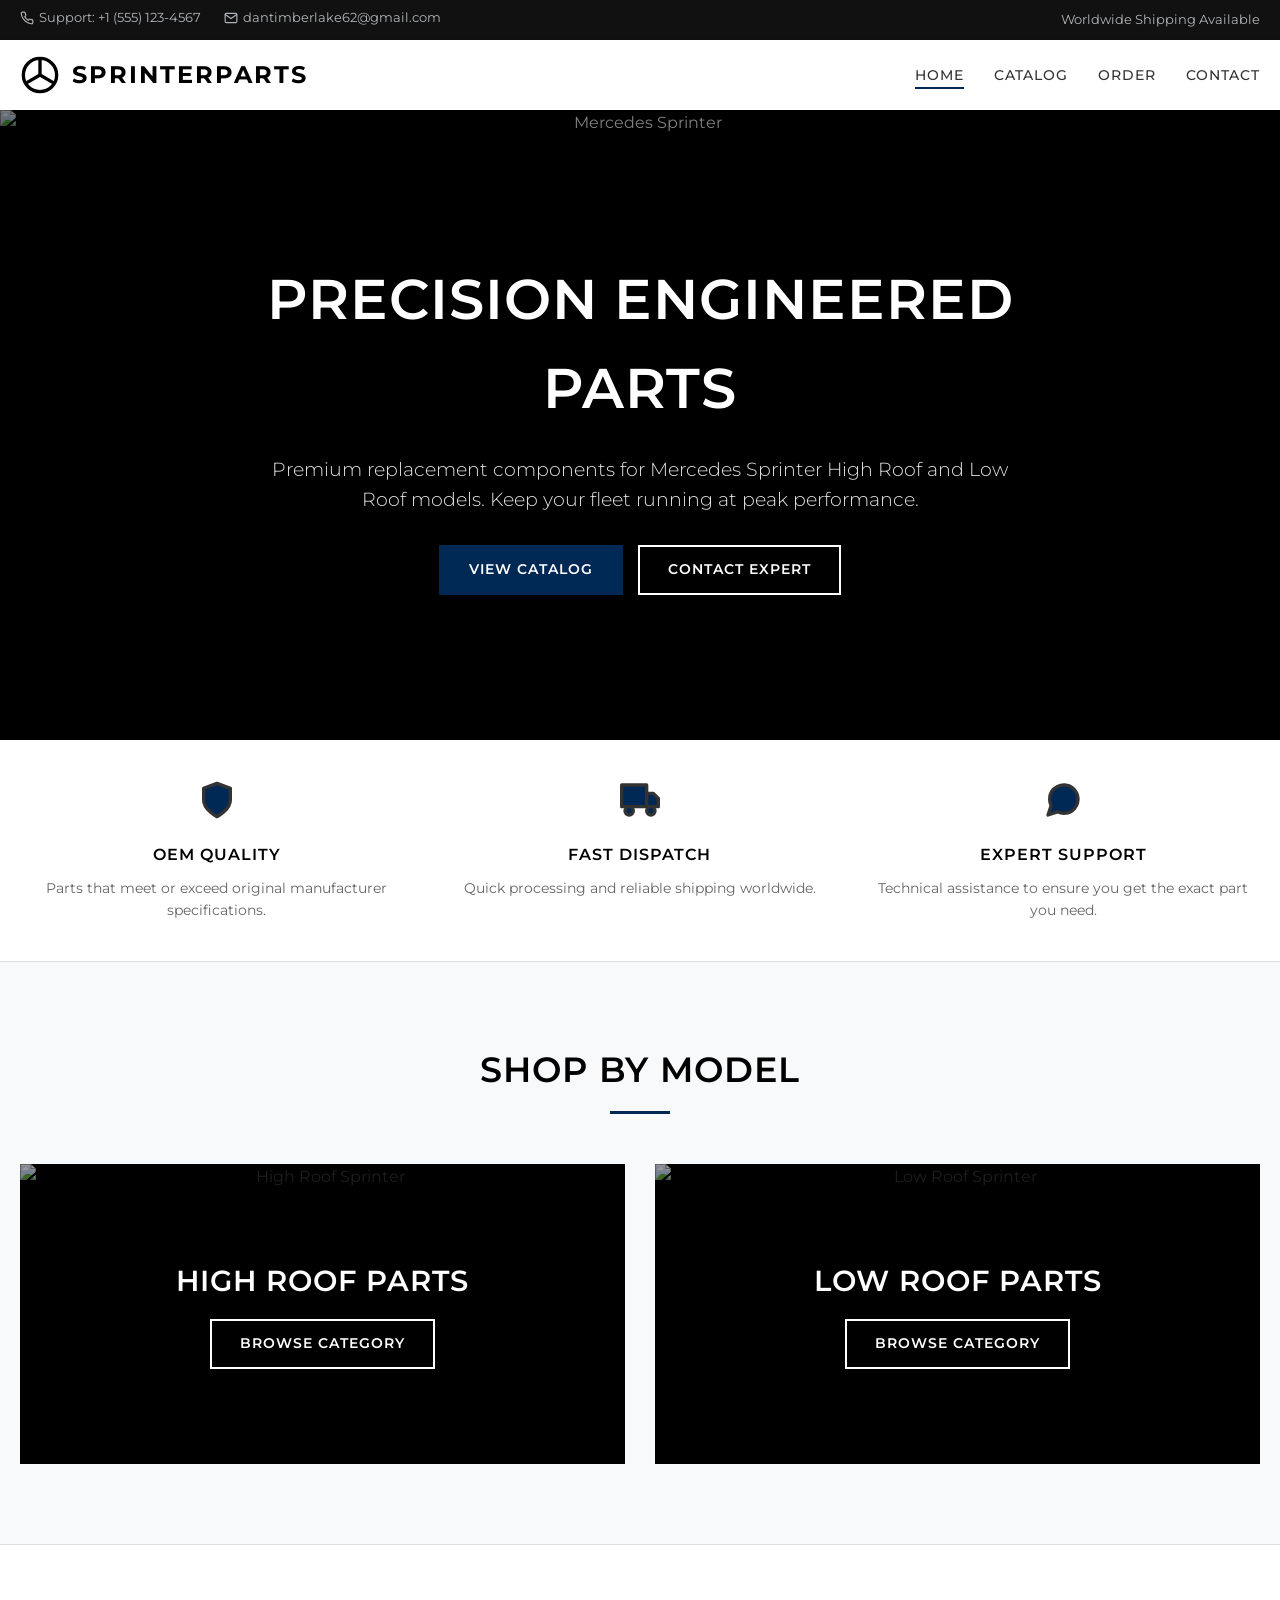
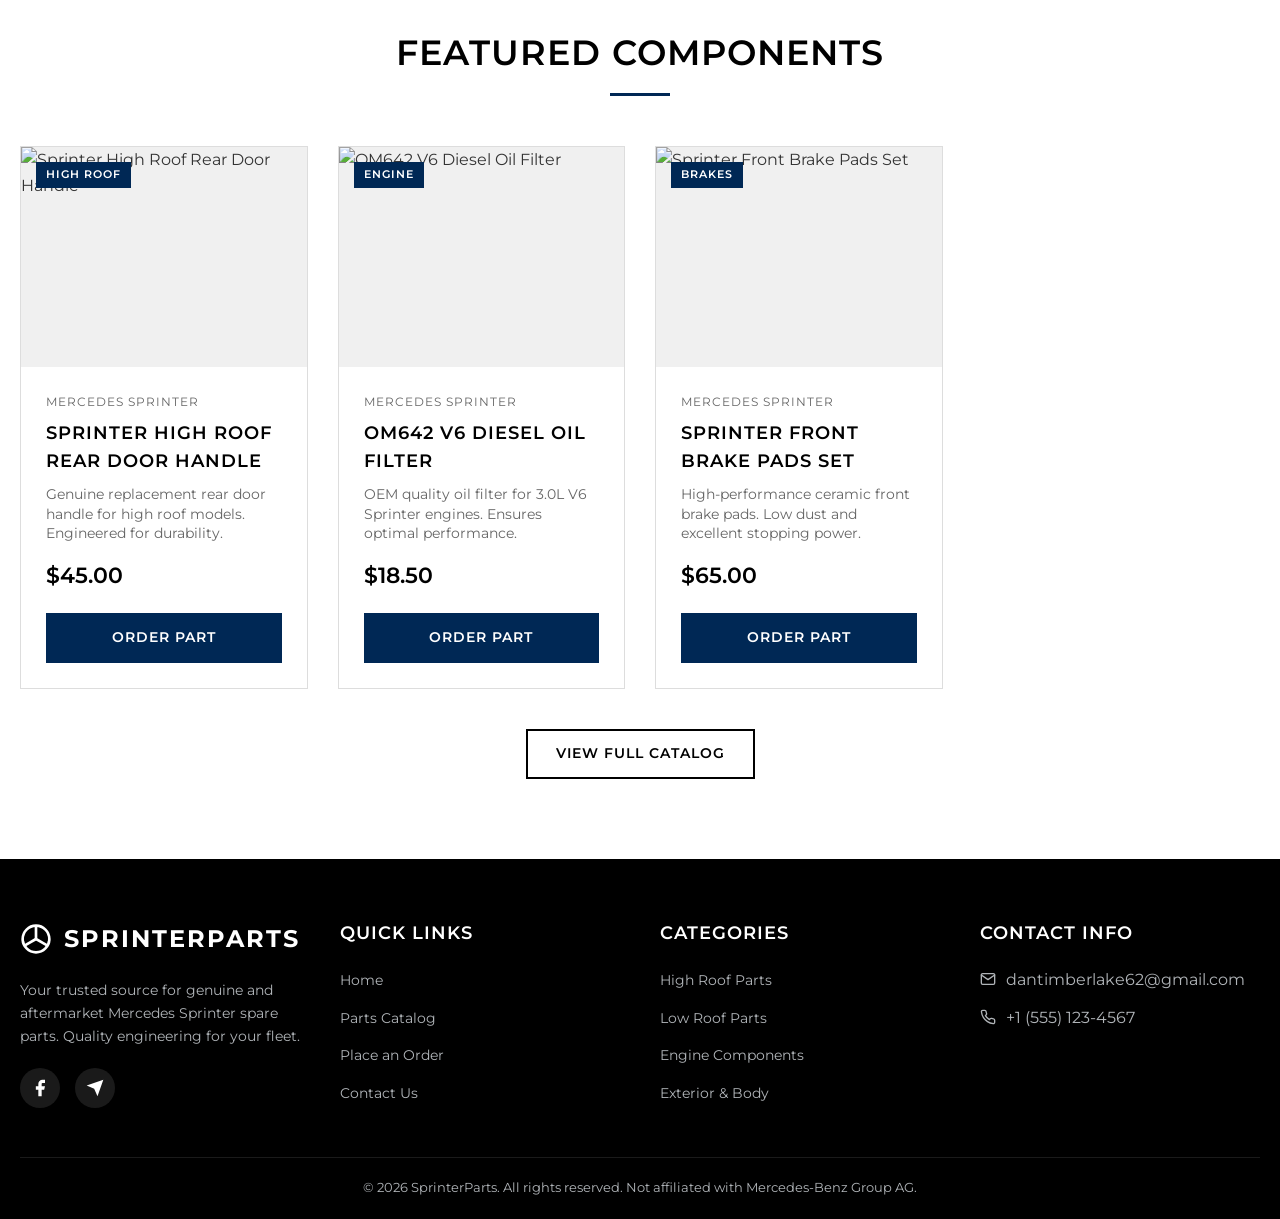
==== index.html @ 7c727bca "feat: Implement Sprinter Parts Store website This commit introduces the initial structure and conten" ====
<!DOCTYPE html>
<html lang="en">
<head>
  <meta charset="UTF-8">
  <meta name="viewport" content="width=device-width, initial-scale=1.0">
  <title>Sprinter Parts | Premium Mercedes Spare Parts</title>
  <link rel="stylesheet" href="style.css">
</head>
<body>
  
  <!-- Top Bar -->
  <div class="top-bar">
    <div class="top-bar-info">
      <span>
        <svg xmlns="http://www.w3.org/2000/svg" width="14" height="14" viewBox="0 0 24 24" fill="none" stroke="currentColor" stroke-width="2" stroke-linecap="round" stroke-linejoin="round"><path d="M22 16.92v3a2 2 0 0 1-2.18 2 19.79 19.79 0 0 1-8.63-3.07 19.5 19.5 0 0 1-6-6 19.79 19.79 0 0 1-3.07-8.67A2 2 0 0 1 4.11 2h3a2 2 0 0 1 2 1.72 12.84 12.84 0 0 0 .7 2.81 2 2 0 0 1-.45 2.11L8.09 9.91a16 16 0 0 0 6 6l1.27-1.27a2 2 0 0 1 2.11-.45 12.84 12.84 0 0 0 2.81.7A2 2 0 0 1 22 16.92z"></path></svg>
        Support: +1 (555) 123-4567
      </span>
      <span>
        <svg xmlns="http://www.w3.org/2000/svg" width="14" height="14" viewBox="0 0 24 24" fill="none" stroke="currentColor" stroke-width="2" stroke-linecap="round" stroke-linejoin="round"><path d="M4 4h16c1.1 0 2 .9 2 2v12c0 1.1-.9 2-2 2H4c-1.1 0-2-.9-2-2V6c0-1.1.9-2 2-2z"></path><polyline points="22,6 12,13 2,6"></polyline></svg>
        dantimberlake62@gmail.com
      </span>
    </div>
    <div class="top-bar-shipping">
      Worldwide Shipping Available
    </div>
  </div>

  <!-- Header -->
  <header>
    <div class="nav-container">
      <a href="index.html" class="logo">
        <!-- INSERT LOGO HERE. Replace the SVG with your img tag if desired -->
        <svg viewBox="0 0 24 24" xmlns="http://www.w3.org/2000/svg">
          <circle cx="12" cy="12" r="10" fill="none" stroke="currentColor" stroke-width="2"/>
          <path d="M12 2 L12 12 L20.66 17" stroke="currentColor" stroke-width="2" fill="none"/>
          <path d="M12 12 L3.34 17" stroke="currentColor" stroke-width="2" fill="none"/>
        </svg>
        <span>SprinterParts</span>
      </a>
      <button class="menu-toggle" id="menu-toggle">
        <svg xmlns="http://www.w3.org/2000/svg" width="24" height="24" viewBox="0 0 24 24" fill="none" stroke="currentColor" stroke-width="2" stroke-linecap="round" stroke-linejoin="round"><line x1="3" y1="12" x2="21" y2="12"></line><line x1="3" y1="6" x2="21" y2="6"></line><line x1="3" y1="18" x2="21" y2="18"></line></svg>
      </button>
      <ul class="nav-links" id="nav-links">
        <li><a href="index.html" class="active">Home</a></li>
        <li><a href="catalog.html">Catalog</a></li>
        <li><a href="order.html">Order</a></li>
        <li><a href="contact.html">Contact</a></li>
      </ul>
    </div>
  </header>

  <!-- Hero Section -->
  <section class="hero">
    <!-- INSERT HERO IMAGE HERE -->
    <img src="https://images.unsplash.com/photo-1566315873528-971701956f13?auto=format&fit=crop&w=1920&q=80" alt="Mercedes Sprinter" class="hero-bg">
    <div class="hero-content">
      <h1>Precision Engineered Parts</h1>
      <p>Premium replacement components for Mercedes Sprinter High Roof and Low Roof models. Keep your fleet running at peak performance.</p>
      <div style="display: flex; gap: 15px; justify-content: center; flex-wrap: wrap;">
        <a href="catalog.html" class="btn btn-primary">View Catalog</a>
        <a href="contact.html" class="btn btn-outline" style="border-color: white; color: white;">Contact Expert</a>
      </div>
    </div>
  </section>

  <!-- Features Strip -->
  <section class="features-strip">
    <div class="features-container">
      <div class="feature-item">
        <svg xmlns="http://www.w3.org/2000/svg" viewBox="0 0 24 24" fill="none" stroke="currentColor" stroke-width="2" stroke-linecap="round" stroke-linejoin="round"><path d="M12 22s8-4 8-10V5l-8-3-8 3v7c0 6 8 10 8 10z"></path></svg>
        <h4>OEM Quality</h4>
        <p>Parts that meet or exceed original manufacturer specifications.</p>
      </div>
      <div class="feature-item">
        <svg xmlns="http://www.w3.org/2000/svg" viewBox="0 0 24 24" fill="none" stroke="currentColor" stroke-width="2" stroke-linecap="round" stroke-linejoin="round"><rect x="1" y="3" width="15" height="13"></rect><polygon points="16 8 20 8 23 11 23 16 16 16 16 8"></polygon><circle cx="5.5" cy="18.5" r="2.5"></circle><circle cx="18.5" cy="18.5" r="2.5"></circle></svg>
        <h4>Fast Dispatch</h4>
        <p>Quick processing and reliable shipping worldwide.</p>
      </div>
      <div class="feature-item">
        <svg xmlns="http://www.w3.org/2000/svg" viewBox="0 0 24 24" fill="none" stroke="currentColor" stroke-width="2" stroke-linecap="round" stroke-linejoin="round"><path d="M21 11.5a8.38 8.38 0 0 1-.9 3.8 8.5 8.5 0 0 1-7.6 4.7 8.38 8.38 0 0 1-3.8-.9L3 21l1.9-5.7a8.38 8.38 0 0 1-.9-3.8 8.5 8.5 0 0 1 4.7-7.6 8.38 8.38 0 0 1 3.8-.9h.5a8.48 8.48 0 0 1 8 8v.5z"></path></svg>
        <h4>Expert Support</h4>
        <p>Technical assistance to ensure you get the exact part you need.</p>
      </div>
    </div>
  </section>

  <!-- Categories Section -->
  <section class="section">
    <div class="section-header">
      <h2>Shop by Model</h2>
    </div>
    <div class="category-grid">
      <a href="catalog.html" class="category-card">
        <!-- INSERT HIGH ROOF IMAGE HERE -->
        <img src="https://images.unsplash.com/photo-1626089709218-0e31818222a7?auto=format&fit=crop&w=800&q=80" alt="High Roof Sprinter">
        <div class="category-content">
          <h3>High Roof Parts</h3>
          <span class="btn btn-outline" style="border-color: white; color: white;">Browse Category</span>
        </div>
      </a>
      
      <a href="catalog.html" class="category-card">
        <!-- INSERT LOW ROOF IMAGE HERE -->
        <img src="https://images.unsplash.com/photo-1517524008697-84bbe3c3fd98?auto=format&fit=crop&w=800&q=80" alt="Low Roof Sprinter">
        <div class="category-content">
          <h3>Low Roof Parts</h3>
          <span class="btn btn-outline" style="border-color: white; color: white;">Browse Category</span>
        </div>
      </a>
    </div>
  </section>

  <!-- Featured Parts -->
  <section class="section" style="background-color: var(--white); border-top: 1px solid var(--border-color);">
    <div class="section-header">
      <h2>Featured Components</h2>
    </div>
    <!-- This grid is populated by script.js -->
    <div class="product-grid" id="featured-grid">
      <p style="text-align: center; width: 100%;">Loading featured parts...</p>
    </div>
    <div style="text-align: center; margin-top: 40px;">
      <a href="catalog.html" class="btn btn-outline">View Full Catalog</a>
    </div>
  </section>

  <!-- Footer -->
  <footer>
    <div class="footer-grid">
      <div class="footer-col">
        <a href="index.html" class="logo" style="color: white; margin-bottom: 20px;">
          <svg viewBox="0 0 24 24" xmlns="http://www.w3.org/2000/svg" style="fill: white;">
            <circle cx="12" cy="12" r="10" fill="none" stroke="currentColor" stroke-width="2"/>
            <path d="M12 2 L12 12 L20.66 17" stroke="currentColor" stroke-width="2" fill="none"/>
            <path d="M12 12 L3.34 17" stroke="currentColor" stroke-width="2" fill="none"/>
          </svg>
          <span>SprinterParts</span>
        </a>
        <p style="font-size: 0.9rem; margin-bottom: 20px;">Your trusted source for genuine and aftermarket Mercedes Sprinter spare parts. Quality engineering for your fleet.</p>
        <div class="social-links">
          <a href="https://www.facebook.com/share/1CgjKoMRcX/" target="_blank" title="Facebook">
            <svg xmlns="http://www.w3.org/2000/svg" viewBox="0 0 24 24"><path d="M18 2h-3a5 5 0 0 0-5 5v3H7v4h3v8h4v-8h3l1-4h-4V7a1 1 0 0 1 1-1h3z"></path></svg>
          </a>
          <a href="https://t.me/Dantimberlake" target="_blank" title="Telegram">
            <svg xmlns="http://www.w3.org/2000/svg" viewBox="0 0 24 24"><line x1="22" y1="2" x2="11" y2="13"></line><polygon points="22 2 15 22 11 13 2 9 22 2"></polygon></svg>
          </a>
        </div>
      </div>
      
      <div class="footer-col">
        <h3>Quick Links</h3>
        <ul class="footer-links">
          <li><a href="index.html">Home</a></li>
          <li><a href="catalog.html">Parts Catalog</a></li>
          <li><a href="order.html">Place an Order</a></li>
          <li><a href="contact.html">Contact Us</a></li>
        </ul>
      </div>
      
      <div class="footer-col">
        <h3>Categories</h3>
        <ul class="footer-links">
          <li><a href="catalog.html">High Roof Parts</a></li>
          <li><a href="catalog.html">Low Roof Parts</a></li>
          <li><a href="catalog.html">Engine Components</a></li>
          <li><a href="catalog.html">Exterior & Body</a></li>
        </ul>
      </div>

      <div class="footer-col">
        <h3>Contact Info</h3>
        <ul class="footer-links">
          <li style="display: flex; gap: 10px; align-items: flex-start;">
            <svg xmlns="http://www.w3.org/2000/svg" width="16" height="16" viewBox="0 0 24 24" fill="none" stroke="currentColor" stroke-width="2" stroke-linecap="round" stroke-linejoin="round" style="margin-top: 4px;"><path d="M4 4h16c1.1 0 2 .9 2 2v12c0 1.1-.9 2-2 2H4c-1.1 0-2-.9-2-2V6c0-1.1.9-2 2-2z"></path><polyline points="22,6 12,13 2,6"></polyline></svg>
            dantimberlake62@gmail.com
          </li>
          <li style="display: flex; gap: 10px; align-items: flex-start;">
            <svg xmlns="http://www.w3.org/2000/svg" width="16" height="16" viewBox="0 0 24 24" fill="none" stroke="currentColor" stroke-width="2" stroke-linecap="round" stroke-linejoin="round" style="margin-top: 4px;"><path d="M22 16.92v3a2 2 0 0 1-2.18 2 19.79 19.79 0 0 1-8.63-3.07 19.5 19.5 0 0 1-6-6 19.79 19.79 0 0 1-3.07-8.67A2 2 0 0 1 4.11 2h3a2 2 0 0 1 2 1.72 12.84 12.84 0 0 0 .7 2.81 2 2 0 0 1-.45 2.11L8.09 9.91a16 16 0 0 0 6 6l1.27-1.27a2 2 0 0 1 2.11-.45 12.84 12.84 0 0 0 2.81.7A2 2 0 0 1 22 16.92z"></path></svg>
            +1 (555) 123-4567
          </li>
        </ul>
      </div>
    </div>
    <div class="footer-bottom">
      &copy; 2026 SprinterParts. All rights reserved. Not affiliated with Mercedes-Benz Group AG.
    </div>
  </footer>

  <script src="script.js"></script>
</body>
</html>
---- style.css ----
@import url('https://fonts.googleapis.com/css2?family=Montserrat:wght@300;400;500;600;700&display=swap');

:root {
  --mercedes-black: #000000;
  --mercedes-dark: #111111;
  --mercedes-silver: #b0b4b8;
  --mercedes-light-silver: #e2e2e2;
  --mercedes-blue: #002855;
  --white: #ffffff;
  --text-main: #333333;
  --text-light: #666666;
  --border-color: #dddddd;
  --transition: all 0.3s ease;
}

* {
  margin: 0;
  padding: 0;
  box-sizing: border-box;
}

body {
  font-family: 'Montserrat', sans-serif;
  background-color: #f8f9fa;
  color: var(--text-main);
  line-height: 1.6;
  display: flex;
  flex-direction: column;
  min-height: 100vh;
}

/* Typography */
h1, h2, h3, h4 {
  font-weight: 600;
  text-transform: uppercase;
  letter-spacing: 1px;
  color: var(--mercedes-black);
}

a {
  text-decoration: none;
  color: inherit;
  transition: var(--transition);
}

/* Top Bar */
.top-bar {
  background-color: var(--mercedes-dark);
  color: var(--mercedes-silver);
  font-size: 0.8rem;
  padding: 8px 20px;
  display: flex;
  justify-content: space-between;
  align-items: center;
}

.top-bar-info span {
  margin-right: 20px;
  display: inline-flex;
  align-items: center;
  gap: 5px;
}

/* Header & Nav */
header {
  background-color: var(--white);
  box-shadow: 0 2px 10px rgba(0,0,0,0.05);
  position: sticky;
  top: 0;
  z-index: 1000;
}

.nav-container {
  max-width: 1400px;
  margin: 0 auto;
  padding: 15px 20px;
  display: flex;
  justify-content: space-between;
  align-items: center;
}

.logo {
  display: flex;
  align-items: center;
  gap: 12px;
  font-size: 1.5rem;
  font-weight: 700;
  color: var(--mercedes-black);
  letter-spacing: 2px;
  text-transform: uppercase;
}

.logo svg {
  width: 40px;
  height: 40px;
  fill: var(--mercedes-black);
}

.nav-links {
  display: flex;
  list-style: none;
  gap: 30px;
}

.nav-links a {
  font-weight: 500;
  font-size: 0.9rem;
  text-transform: uppercase;
  letter-spacing: 1px;
  color: var(--text-main);
  position: relative;
}

.nav-links a::after {
  content: '';
  position: absolute;
  bottom: -5px;
  left: 0;
  width: 0;
  height: 2px;
  background-color: var(--mercedes-blue);
  transition: var(--transition);
}

.nav-links a:hover::after,
.nav-links a.active::after {
  width: 100%;
}

.menu-toggle {
  display: none;
  background: none;
  border: none;
  font-size: 1.5rem;
  cursor: pointer;
  color: var(--mercedes-black);
}

/* Buttons */
.btn {
  display: inline-block;
  padding: 12px 28px;
  font-weight: 600;
  text-transform: uppercase;
  letter-spacing: 1px;
  font-size: 0.85rem;
  border: 2px solid transparent;
  cursor: pointer;
  transition: var(--transition);
  text-align: center;
}

.btn-primary {
  background-color: var(--mercedes-blue);
  color: var(--white);
}

.btn-primary:hover {
  background-color: var(--mercedes-black);
  color: var(--white);
}

.btn-outline {
  background-color: transparent;
  border-color: var(--mercedes-black);
  color: var(--mercedes-black);
}

.btn-outline:hover {
  background-color: var(--mercedes-black);
  color: var(--white);
}

/* Hero Section */
.hero {
  position: relative;
  height: 70vh;
  min-height: 500px;
  display: flex;
  align-items: center;
  justify-content: center;
  text-align: center;
  color: var(--white);
  background-color: var(--mercedes-black);
  overflow: hidden;
}

.hero-bg {
  position: absolute;
  top: 0;
  left: 0;
  width: 100%;
  height: 100%;
  object-fit: cover;
  opacity: 0.5;
}

.hero-content {
  position: relative;
  z-index: 1;
  max-width: 800px;
  padding: 0 20px;
}

.hero h1 {
  font-size: 3.5rem;
  color: var(--white);
  margin-bottom: 20px;
  text-shadow: 0 2px 10px rgba(0,0,0,0.5);
}

.hero p {
  font-size: 1.2rem;
  font-weight: 300;
  margin-bottom: 30px;
  color: var(--mercedes-light-silver);
}

/* Features Strip */
.features-strip {
  background-color: var(--white);
  padding: 40px 20px;
  border-bottom: 1px solid var(--border-color);
}

.features-container {
  max-width: 1400px;
  margin: 0 auto;
  display: grid;
  grid-template-columns: repeat(auto-fit, minmax(250px, 1fr));
  gap: 30px;
  text-align: center;
}

.feature-item svg {
  width: 40px;
  height: 40px;
  margin-bottom: 15px;
  fill: var(--mercedes-blue);
}

.feature-item h4 {
  font-size: 1rem;
  margin-bottom: 10px;
}

.feature-item p {
  font-size: 0.85rem;
  color: var(--text-light);
}

/* Sections */
.section {
  padding: 80px 20px;
  max-width: 1400px;
  margin: 0 auto;
  width: 100%;
}

.section-header {
  text-align: center;
  margin-bottom: 50px;
}

.section-header h2 {
  font-size: 2.2rem;
  position: relative;
  display: inline-block;
  padding-bottom: 15px;
}

.section-header h2::after {
  content: '';
  position: absolute;
  bottom: 0;
  left: 50%;
  transform: translateX(-50%);
  width: 60px;
  height: 3px;
  background-color: var(--mercedes-blue);
}

/* Categories */
.category-grid {
  display: grid;
  grid-template-columns: repeat(auto-fit, minmax(400px, 1fr));
  gap: 30px;
}

.category-card {
  position: relative;
  height: 300px;
  overflow: hidden;
  background-color: var(--mercedes-black);
  display: flex;
  align-items: center;
  justify-content: center;
  text-align: center;
}

.category-card img {
  position: absolute;
  top: 0;
  left: 0;
  width: 100%;
  height: 100%;
  object-fit: cover;
  opacity: 0.6;
  transition: transform 0.7s ease;
}

.category-card:hover img {
  transform: scale(1.05);
  opacity: 0.4;
}

.category-content {
  position: relative;
  z-index: 1;
  color: var(--white);
  padding: 20px;
}

.category-content h3 {
  color: var(--white);
  font-size: 1.8rem;
  margin-bottom: 15px;
}

/* Product Grid */
.product-grid {
  display: grid;
  grid-template-columns: repeat(auto-fill, minmax(280px, 1fr));
  gap: 30px;
}

.product-card {
  background: var(--white);
  border: 1px solid var(--border-color);
  transition: var(--transition);
  display: flex;
  flex-direction: column;
}

.product-card:hover {
  box-shadow: 0 10px 30px rgba(0,0,0,0.08);
  transform: translateY(-5px);
}

.product-image {
  height: 220px;
  background-color: #f0f0f0;
  position: relative;
  overflow: hidden;
  display: flex;
  align-items: center;
  justify-content: center;
}

.product-image img {
  width: 100%;
  height: 100%;
  object-fit: cover;
}

.product-badge {
  position: absolute;
  top: 15px;
  left: 15px;
  background-color: var(--mercedes-blue);
  color: var(--white);
  font-size: 0.7rem;
  font-weight: 600;
  padding: 4px 10px;
  text-transform: uppercase;
  letter-spacing: 1px;
}

.product-info {
  padding: 25px;
  flex-grow: 1;
  display: flex;
  flex-direction: column;
}

.product-category {
  font-size: 0.75rem;
  color: var(--text-light);
  text-transform: uppercase;
  letter-spacing: 1px;
  margin-bottom: 8px;
}

.product-title {
  font-size: 1.1rem;
  margin-bottom: 10px;
  flex-grow: 1;
}

.product-price {
  font-size: 1.4rem;
  font-weight: 600;
  color: var(--mercedes-black);
  margin-bottom: 20px;
}

/* Catalog Layout */
.catalog-layout {
  display: flex;
  gap: 40px;
  align-items: flex-start;
}

.catalog-sidebar {
  width: 250px;
  flex-shrink: 0;
  background: var(--white);
  padding: 30px;
  border: 1px solid var(--border-color);
}

.filter-group {
  margin-bottom: 25px;
}

.filter-group h4 {
  font-size: 0.9rem;
  margin-bottom: 15px;
  border-bottom: 1px solid var(--border-color);
  padding-bottom: 10px;
}

.filter-list {
  list-style: none;
}

.filter-list li {
  margin-bottom: 10px;
}

.filter-list label {
  display: flex;
  align-items: center;
  gap: 10px;
  font-size: 0.9rem;
  cursor: pointer;
  color: var(--text-light);
}

.filter-list input[type="checkbox"] {
  accent-color: var(--mercedes-blue);
}

.catalog-main {
  flex-grow: 1;
}

/* Forms */
.split-layout {
  display: grid;
  grid-template-columns: 1fr 1fr;
  gap: 50px;
  background: var(--white);
  padding: 40px;
  border: 1px solid var(--border-color);
}

.form-section {
  padding-right: 20px;
}

.info-section {
  background-color: var(--mercedes-light-silver);
  padding: 40px;
  display: flex;
  flex-direction: column;
  justify-content: center;
}

.form-group {
  margin-bottom: 20px;
}

.form-group label {
  display: block;
  font-size: 0.85rem;
  font-weight: 600;
  text-transform: uppercase;
  letter-spacing: 1px;
  margin-bottom: 8px;
  color: var(--mercedes-black);
}

.form-control {
  width: 100%;
  padding: 12px 15px;
  border: 1px solid var(--border-color);
  font-family: 'Montserrat', sans-serif;
  font-size: 1rem;
  background-color: #fdfdfd;
  transition: var(--transition);
}

.form-control:focus {
  outline: none;
  border-color: var(--mercedes-blue);
  background-color: var(--white);
}

textarea.form-control {
  resize: vertical;
  min-height: 120px;
}

/* Footer */
footer {
  background-color: var(--mercedes-black);
  color: var(--mercedes-silver);
  padding: 60px 20px 20px;
  margin-top: auto;
}

.footer-grid {
  max-width: 1400px;
  margin: 0 auto;
  display: grid;
  grid-template-columns: repeat(auto-fit, minmax(250px, 1fr));
  gap: 40px;
  margin-bottom: 40px;
}

.footer-col h3 {
  color: var(--white);
  font-size: 1.1rem;
  margin-bottom: 20px;
}

.footer-links {
  list-style: none;
}

.footer-links li {
  margin-bottom: 12px;
}

.footer-links a {
  font-size: 0.9rem;
}

.footer-links a:hover {
  color: var(--white);
  padding-left: 5px;
}

.social-links {
  display: flex;
  gap: 15px;
}

.social-links a {
  display: flex;
  align-items: center;
  justify-content: center;
  width: 40px;
  height: 40px;
  background-color: rgba(255,255,255,0.1);
  border-radius: 50%;
  color: var(--white);
}

.social-links a:hover {
  background-color: var(--mercedes-blue);
}

.social-links svg {
  width: 20px;
  height: 20px;
  fill: currentColor;
}

.footer-bottom {
  max-width: 1400px;
  margin: 0 auto;
  padding-top: 20px;
  border-top: 1px solid rgba(255,255,255,0.1);
  text-align: center;
  font-size: 0.8rem;
}

/* Page Header */
.page-header {
  background-color: var(--mercedes-dark);
  color: var(--white);
  padding: 60px 20px;
  text-align: center;
}

.page-header h1 {
  color: var(--white);
  font-size: 2.5rem;
  margin-bottom: 10px;
}

.page-header p {
  color: var(--mercedes-silver);
  font-size: 1.1rem;
}

/* Responsive */
@media (max-width: 992px) {
  .catalog-layout {
    flex-direction: column;
  }
  .catalog-sidebar {
    width: 100%;
  }
  .split-layout {
    grid-template-columns: 1fr;
  }
}

@media (max-width: 768px) {
  .top-bar {
    display: none;
  }
  
  .nav-links {
    display: none;
    flex-direction: column;
    position: absolute;
    top: 100%;
    left: 0;
    width: 100%;
    background-color: var(--white);
    padding: 20px;
    box-shadow: 0 10px 10px rgba(0,0,0,0.1);
    gap: 15px;
  }
  
  .nav-links.active {
    display: flex;
  }
  
  .menu-toggle {
    display: block;
  }
  
  .hero h1 {
    font-size: 2.5rem;
  }
  
  .category-grid {
    grid-template-columns: 1fr;
  }
}
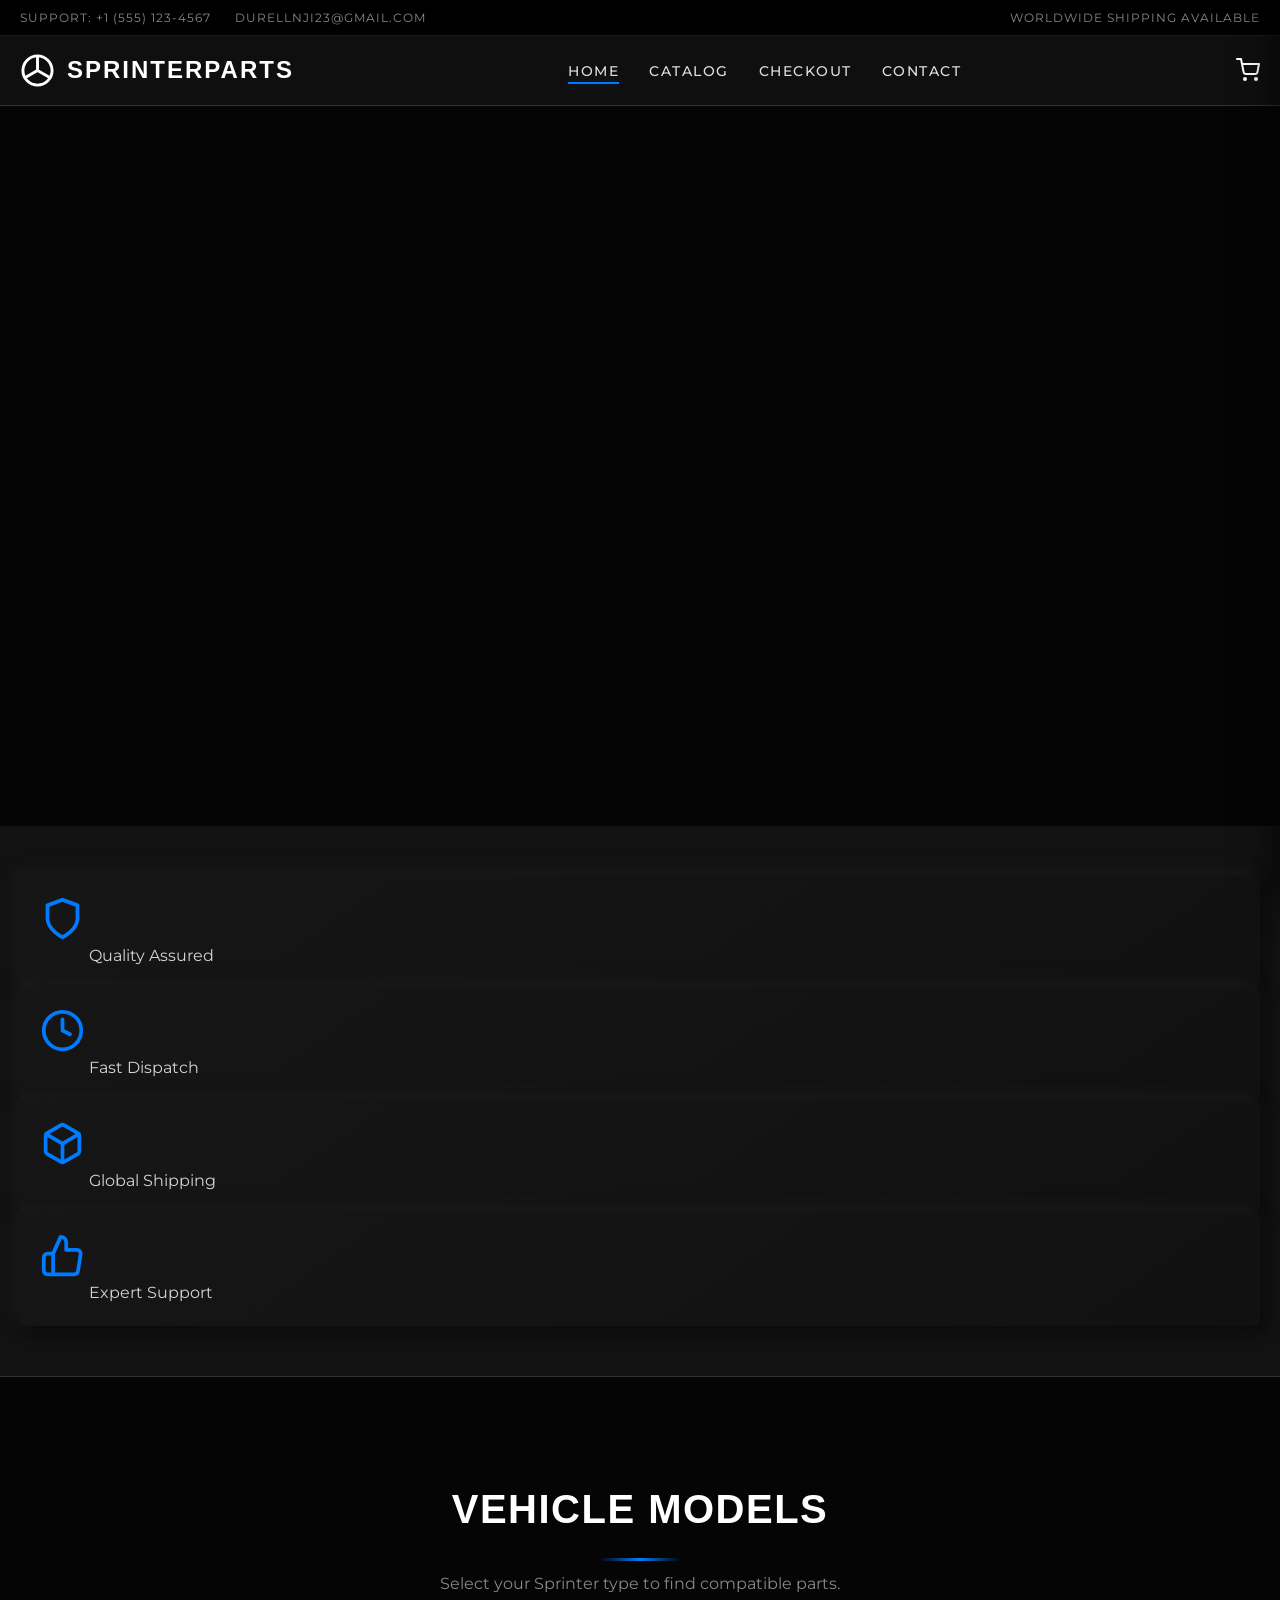
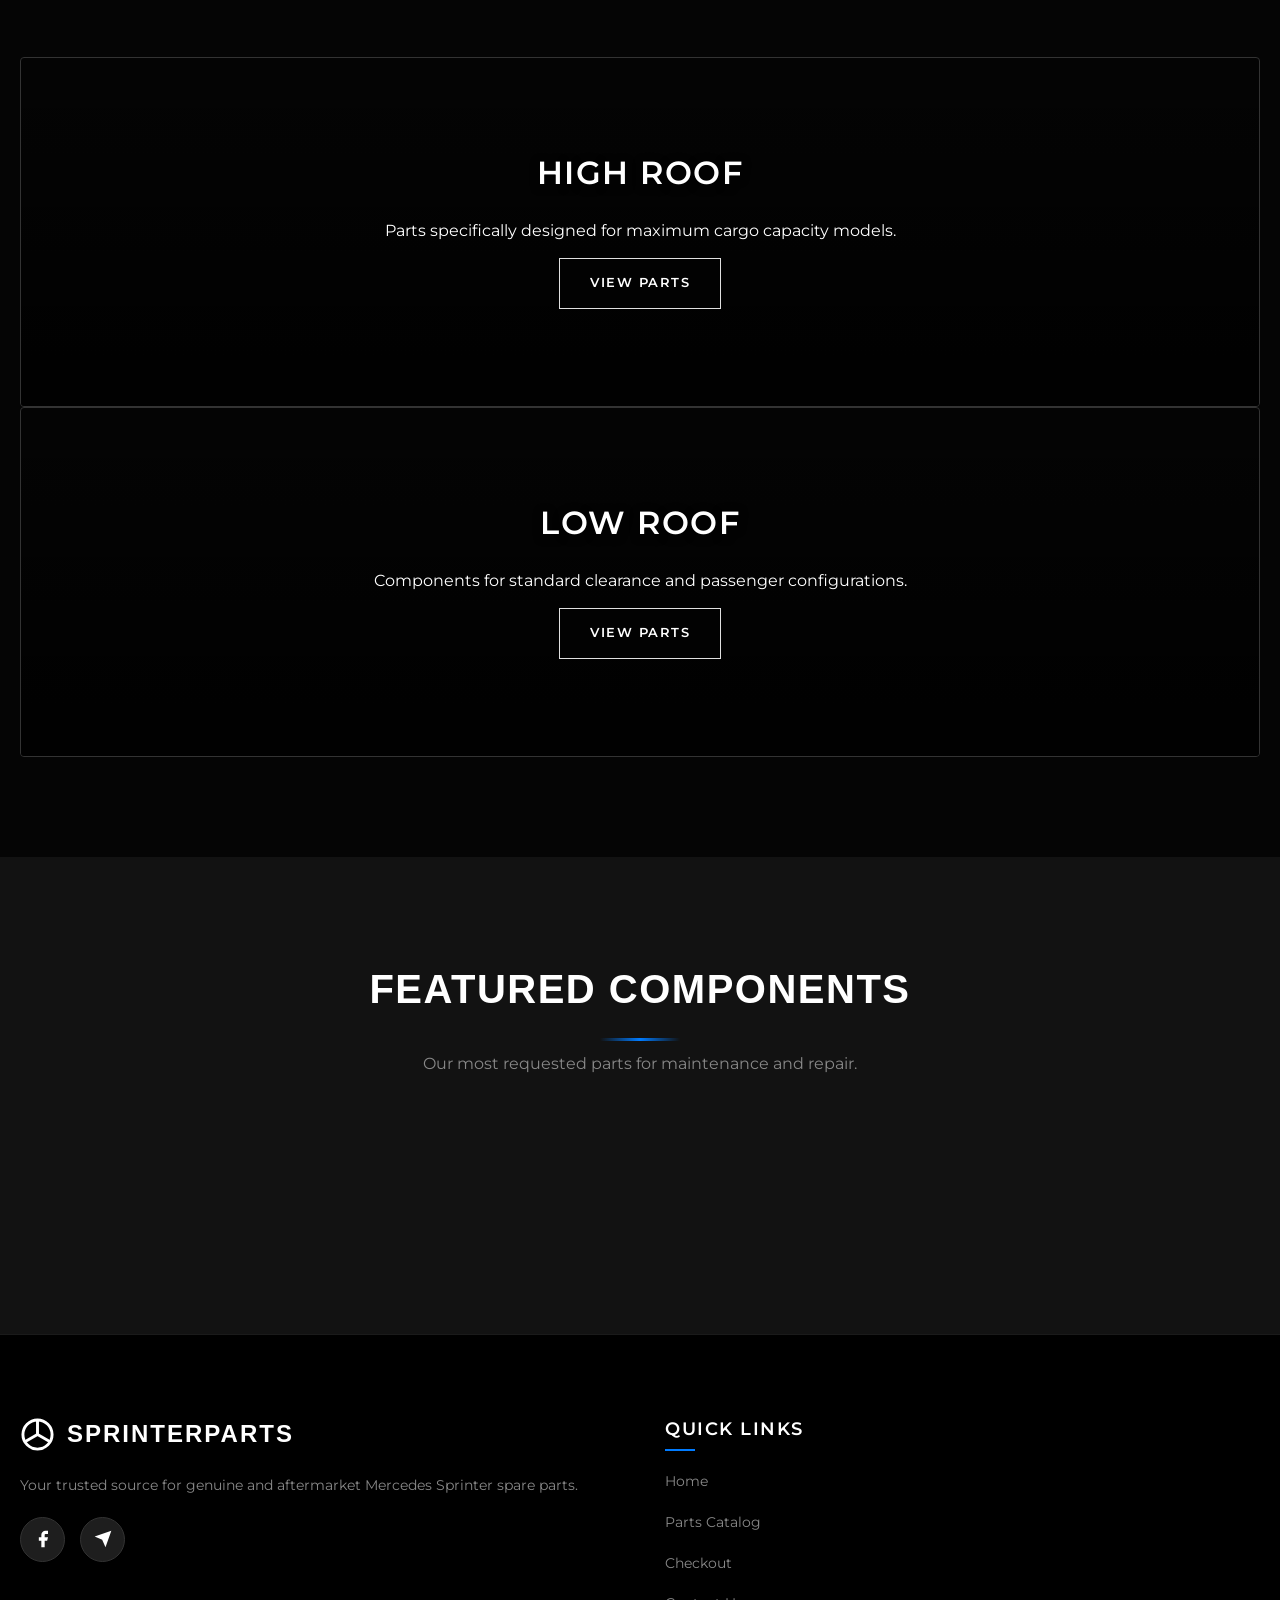
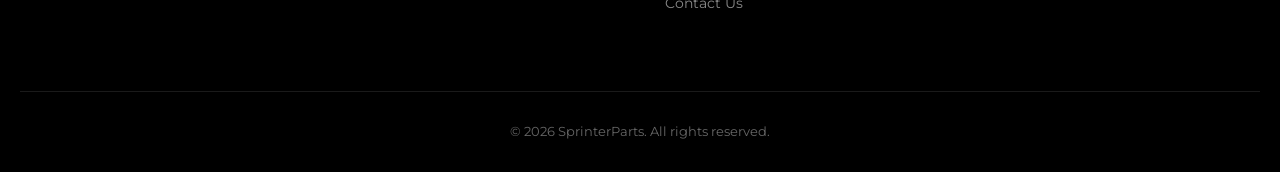
==== commit f7823ccb: "refactor: Update site branding and theme This commit updates the site's branding elements and applie" ====
--- a/index.html
+++ b/index.html
@@ -11,25 +11,16 @@
   <!-- Top Bar -->
   <div class="top-bar">
     <div class="top-bar-info">
-      <span>
-        <svg xmlns="http://www.w3.org/2000/svg" width="14" height="14" viewBox="0 0 24 24" fill="none" stroke="currentColor" stroke-width="2" stroke-linecap="round" stroke-linejoin="round"><path d="M22 16.92v3a2 2 0 0 1-2.18 2 19.79 19.79 0 0 1-8.63-3.07 19.5 19.5 0 0 1-6-6 19.79 19.79 0 0 1-3.07-8.67A2 2 0 0 1 4.11 2h3a2 2 0 0 1 2 1.72 12.84 12.84 0 0 0 .7 2.81 2 2 0 0 1-.45 2.11L8.09 9.91a16 16 0 0 0 6 6l1.27-1.27a2 2 0 0 1 2.11-.45 12.84 12.84 0 0 0 2.81.7A2 2 0 0 1 22 16.92z"></path></svg>
-        Support: +1 (555) 123-4567
-      </span>
-      <span>
-        <svg xmlns="http://www.w3.org/2000/svg" width="14" height="14" viewBox="0 0 24 24" fill="none" stroke="currentColor" stroke-width="2" stroke-linecap="round" stroke-linejoin="round"><path d="M4 4h16c1.1 0 2 .9 2 2v12c0 1.1-.9 2-2 2H4c-1.1 0-2-.9-2-2V6c0-1.1.9-2 2-2z"></path><polyline points="22,6 12,13 2,6"></polyline></svg>
-        dantimberlake62@gmail.com
-      </span>
+      <span>Support: +1 (555) 123-4567</span>
+      <span>durellnji23@gmail.com</span>
     </div>
-    <div class="top-bar-shipping">
-      Worldwide Shipping Available
-    </div>
+    <div class="top-bar-shipping">Worldwide Shipping Available</div>
   </div>
 
   <!-- Header -->
   <header>
     <div class="nav-container">
       <a href="index.html" class="logo">
-        <!-- INSERT LOGO HERE. Replace the SVG with your img tag if desired -->
         <svg viewBox="0 0 24 24" xmlns="http://www.w3.org/2000/svg">
           <circle cx="12" cy="12" r="10" fill="none" stroke="currentColor" stroke-width="2"/>
           <path d="M12 2 L12 12 L20.66 17" stroke="currentColor" stroke-width="2" fill="none"/>
@@ -37,90 +28,103 @@
         </svg>
         <span>SprinterParts</span>
       </a>
-      <button class="menu-toggle" id="menu-toggle">
-        <svg xmlns="http://www.w3.org/2000/svg" width="24" height="24" viewBox="0 0 24 24" fill="none" stroke="currentColor" stroke-width="2" stroke-linecap="round" stroke-linejoin="round"><line x1="3" y1="12" x2="21" y2="12"></line><line x1="3" y1="6" x2="21" y2="6"></line><line x1="3" y1="18" x2="21" y2="18"></line></svg>
-      </button>
+      
       <ul class="nav-links" id="nav-links">
         <li><a href="index.html" class="active">Home</a></li>
         <li><a href="catalog.html">Catalog</a></li>
-        <li><a href="order.html">Order</a></li>
+        <li><a href="order.html">Checkout</a></li>
         <li><a href="contact.html">Contact</a></li>
       </ul>
+
+      <div class="header-actions">
+        <!-- Cart Toggle Button -->
+        <button class="cart-toggle" id="cart-toggle">
+          <svg xmlns="http://www.w3.org/2000/svg" width="24" height="24" viewBox="0 0 24 24" fill="none" stroke="currentColor" stroke-width="2" stroke-linecap="round" stroke-linejoin="round"><circle cx="9" cy="21" r="1"></circle><circle cx="20" cy="21" r="1"></circle><path d="M1 1h4l2.68 13.39a2 2 0 0 0 2 1.61h9.72a2 2 0 0 0 2-1.61L23 6H6"></path></svg>
+          <span class="cart-badge" id="cart-badge" style="display: none;">0</span>
+        </button>
+        
+        <button class="menu-toggle" id="menu-toggle">
+          <svg xmlns="http://www.w3.org/2000/svg" width="24" height="24" viewBox="0 0 24 24" fill="none" stroke="currentColor" stroke-width="2" stroke-linecap="round" stroke-linejoin="round"><line x1="3" y1="12" x2="21" y2="12"></line><line x1="3" y1="6" x2="21" y2="6"></line><line x1="3" y1="18" x2="21" y2="18"></line></svg>
+        </button>
+      </div>
     </div>
   </header>
 
   <!-- Hero Section -->
   <section class="hero">
-    <!-- INSERT HERO IMAGE HERE -->
-    <img src="https://images.unsplash.com/photo-1566315873528-971701956f13?auto=format&fit=crop&w=1920&q=80" alt="Mercedes Sprinter" class="hero-bg">
-    <div class="hero-content">
-      <h1>Precision Engineered Parts</h1>
-      <p>Premium replacement components for Mercedes Sprinter High Roof and Low Roof models. Keep your fleet running at peak performance.</p>
-      <div style="display: flex; gap: 15px; justify-content: center; flex-wrap: wrap;">
-        <a href="catalog.html" class="btn btn-primary">View Catalog</a>
-        <a href="contact.html" class="btn btn-outline" style="border-color: white; color: white;">Contact Expert</a>
+    <div class="hero-content fade-in">
+      <h1 class="display-font">Precision Engineered.<br><span style="color: var(--merc-accent);">Sprinter Parts.</span></h1>
+      <p>Premium genuine and aftermarket spare parts for Mercedes Sprinter High Roof and Low Roof models. Keep your fleet moving with uncompromising quality.</p>
+      <div class="hero-buttons">
+        <a href="catalog.html" class="btn btn-primary">Explore Catalog</a>
+        <a href="contact.html" class="btn btn-outline">Contact Sales</a>
       </div>
     </div>
   </section>
 
   <!-- Features Strip -->
-  <section class="features-strip">
-    <div class="features-container">
-      <div class="feature-item">
-        <svg xmlns="http://www.w3.org/2000/svg" viewBox="0 0 24 24" fill="none" stroke="currentColor" stroke-width="2" stroke-linecap="round" stroke-linejoin="round"><path d="M12 22s8-4 8-10V5l-8-3-8 3v7c0 6 8 10 8 10z"></path></svg>
-        <h4>OEM Quality</h4>
-        <p>Parts that meet or exceed original manufacturer specifications.</p>
-      </div>
-      <div class="feature-item">
-        <svg xmlns="http://www.w3.org/2000/svg" viewBox="0 0 24 24" fill="none" stroke="currentColor" stroke-width="2" stroke-linecap="round" stroke-linejoin="round"><rect x="1" y="3" width="15" height="13"></rect><polygon points="16 8 20 8 23 11 23 16 16 16 16 8"></polygon><circle cx="5.5" cy="18.5" r="2.5"></circle><circle cx="18.5" cy="18.5" r="2.5"></circle></svg>
-        <h4>Fast Dispatch</h4>
-        <p>Quick processing and reliable shipping worldwide.</p>
-      </div>
-      <div class="feature-item">
-        <svg xmlns="http://www.w3.org/2000/svg" viewBox="0 0 24 24" fill="none" stroke="currentColor" stroke-width="2" stroke-linecap="round" stroke-linejoin="round"><path d="M21 11.5a8.38 8.38 0 0 1-.9 3.8 8.5 8.5 0 0 1-7.6 4.7 8.38 8.38 0 0 1-3.8-.9L3 21l1.9-5.7a8.38 8.38 0 0 1-.9-3.8 8.5 8.5 0 0 1 4.7-7.6 8.38 8.38 0 0 1 3.8-.9h.5a8.48 8.48 0 0 1 8 8v.5z"></path></svg>
-        <h4>Expert Support</h4>
-        <p>Technical assistance to ensure you get the exact part you need.</p>
-      </div>
+  <div class="features-strip">
+    <div class="feature-item">
+      <svg xmlns="http://www.w3.org/2000/svg" width="24" height="24" viewBox="0 0 24 24" fill="none" stroke="currentColor" stroke-width="2" stroke-linecap="round" stroke-linejoin="round"><path d="M12 22s8-4 8-10V5l-8-3-8 3v7c0 6 8 10 8 10z"></path></svg>
+      <span>Quality Assured</span>
     </div>
-  </section>
+    <div class="feature-item">
+      <svg xmlns="http://www.w3.org/2000/svg" width="24" height="24" viewBox="0 0 24 24" fill="none" stroke="currentColor" stroke-width="2" stroke-linecap="round" stroke-linejoin="round"><circle cx="12" cy="12" r="10"></circle><polyline points="12 6 12 12 16 14"></polyline></svg>
+      <span>Fast Dispatch</span>
+    </div>
+    <div class="feature-item">
+      <svg xmlns="http://www.w3.org/2000/svg" width="24" height="24" viewBox="0 0 24 24" fill="none" stroke="currentColor" stroke-width="2" stroke-linecap="round" stroke-linejoin="round"><path d="M21 16V8a2 2 0 0 0-1-1.73l-7-4a2 2 0 0 0-2 0l-7 4A2 2 0 0 0 3 8v8a2 2 0 0 0 1 1.73l7 4a2 2 0 0 0 2 0l7-4A2 2 0 0 0 21 16z"></path><polyline points="3.27 6.96 12 12.01 20.73 6.96"></polyline><line x1="12" y1="22.08" x2="12" y2="12"></line></svg>
+      <span>Global Shipping</span>
+    </div>
+    <div class="feature-item">
+      <svg xmlns="http://www.w3.org/2000/svg" width="24" height="24" viewBox="0 0 24 24" fill="none" stroke="currentColor" stroke-width="2" stroke-linecap="round" stroke-linejoin="round"><path d="M14 9V5a3 3 0 0 0-3-3l-4 9v11h11.28a2 2 0 0 0 2-1.7l1.38-9a2 2 0 0 0-2-2.3zM7 22H4a2 2 0 0 1-2-2v-7a2 2 0 0 1 2-2h3"></path></svg>
+      <span>Expert Support</span>
+    </div>
+  </div>
 
   <!-- Categories Section -->
   <section class="section">
-    <div class="section-header">
-      <h2>Shop by Model</h2>
+    <div class="section-header fade-in">
+      <h2 class="display-font">Vehicle Models</h2>
+      <p style="color: var(--text-light); margin-top: 10px;">Select your Sprinter type to find compatible parts.</p>
     </div>
-    <div class="category-grid">
-      <a href="catalog.html" class="category-card">
-        <!-- INSERT HIGH ROOF IMAGE HERE -->
-        <img src="https://images.unsplash.com/photo-1626089709218-0e31818222a7?auto=format&fit=crop&w=800&q=80" alt="High Roof Sprinter">
+    
+    <div class="categories-grid">
+      <!-- High Roof Category -->
+      <a href="catalog.html?category=high-roof" class="category-card fade-in">
+        <div class="category-image" style="background-image: url('https://images.unsplash.com/photo-1566314867455-89b5312384c2?auto=format&fit=crop&q=80&w=800');"></div>
         <div class="category-content">
-          <h3>High Roof Parts</h3>
-          <span class="btn btn-outline" style="border-color: white; color: white;">Browse Category</span>
+          <h3>High Roof</h3>
+          <p>Parts specifically designed for maximum cargo capacity models.</p>
+          <span class="btn btn-outline" style="margin-top: 15px; display: inline-block;">View Parts</span>
         </div>
       </a>
       
-      <a href="catalog.html" class="category-card">
-        <!-- INSERT LOW ROOF IMAGE HERE -->
-        <img src="https://images.unsplash.com/photo-1517524008697-84bbe3c3fd98?auto=format&fit=crop&w=800&q=80" alt="Low Roof Sprinter">
+      <!-- Low Roof Category -->
+      <a href="catalog.html?category=low-roof" class="category-card fade-in">
+        <div class="category-image" style="background-image: url('https://images.unsplash.com/photo-1619888989524-73347b53805f?auto=format&fit=crop&q=80&w=800');"></div>
         <div class="category-content">
-          <h3>Low Roof Parts</h3>
-          <span class="btn btn-outline" style="border-color: white; color: white;">Browse Category</span>
+          <h3>Low Roof</h3>
+          <p>Components for standard clearance and passenger configurations.</p>
+          <span class="btn btn-outline" style="margin-top: 15px; display: inline-block;">View Parts</span>
         </div>
       </a>
     </div>
   </section>
 
-  <!-- Featured Parts -->
-  <section class="section" style="background-color: var(--white); border-top: 1px solid var(--border-color);">
-    <div class="section-header">
-      <h2>Featured Components</h2>
+  <!-- Featured Parts Section -->
+  <section class="section" style="background-color: var(--merc-dark);">
+    <div class="section-header fade-in">
+      <h2 class="display-font">Featured Components</h2>
+      <p style="color: var(--text-light); margin-top: 10px;">Our most requested parts for maintenance and repair.</p>
     </div>
-    <!-- This grid is populated by script.js -->
-    <div class="product-grid" id="featured-grid">
-      <p style="text-align: center; width: 100%;">Loading featured parts...</p>
+    
+    <div class="product-grid" id="featured-products">
+      <!-- Products will be injected here by JS -->
     </div>
-    <div style="text-align: center; margin-top: 40px;">
-      <a href="catalog.html" class="btn btn-outline">View Full Catalog</a>
+    
+    <div style="text-align: center; margin-top: 40px;" class="fade-in">
+      <a href="catalog.html" class="btn btn-primary">View Full Catalog</a>
     </div>
   </section>
 
@@ -128,15 +132,15 @@
   <footer>
     <div class="footer-grid">
       <div class="footer-col">
-        <a href="index.html" class="logo" style="color: white; margin-bottom: 20px;">
-          <svg viewBox="0 0 24 24" xmlns="http://www.w3.org/2000/svg" style="fill: white;">
+        <a href="index.html" class="logo" style="margin-bottom: 20px;">
+          <svg viewBox="0 0 24 24" xmlns="http://www.w3.org/2000/svg">
             <circle cx="12" cy="12" r="10" fill="none" stroke="currentColor" stroke-width="2"/>
             <path d="M12 2 L12 12 L20.66 17" stroke="currentColor" stroke-width="2" fill="none"/>
             <path d="M12 12 L3.34 17" stroke="currentColor" stroke-width="2" fill="none"/>
           </svg>
           <span>SprinterParts</span>
         </a>
-        <p style="font-size: 0.9rem; margin-bottom: 20px;">Your trusted source for genuine and aftermarket Mercedes Sprinter spare parts. Quality engineering for your fleet.</p>
+        <p style="font-size: 0.9rem; margin-bottom: 20px;">Your trusted source for genuine and aftermarket Mercedes Sprinter spare parts.</p>
         <div class="social-links">
           <a href="https://www.facebook.com/share/1CgjKoMRcX/" target="_blank" title="Facebook">
             <svg xmlns="http://www.w3.org/2000/svg" viewBox="0 0 24 24"><path d="M18 2h-3a5 5 0 0 0-5 5v3H7v4h3v8h4v-8h3l1-4h-4V7a1 1 0 0 1 1-1h3z"></path></svg>
@@ -152,37 +156,13 @@
         <ul class="footer-links">
           <li><a href="index.html">Home</a></li>
           <li><a href="catalog.html">Parts Catalog</a></li>
-          <li><a href="order.html">Place an Order</a></li>
+          <li><a href="order.html">Checkout</a></li>
           <li><a href="contact.html">Contact Us</a></li>
-        </ul>
-      </div>
-      
-      <div class="footer-col">
-        <h3>Categories</h3>
-        <ul class="footer-links">
-          <li><a href="catalog.html">High Roof Parts</a></li>
-          <li><a href="catalog.html">Low Roof Parts</a></li>
-          <li><a href="catalog.html">Engine Components</a></li>
-          <li><a href="catalog.html">Exterior & Body</a></li>
-        </ul>
-      </div>
-
-      <div class="footer-col">
-        <h3>Contact Info</h3>
-        <ul class="footer-links">
-          <li style="display: flex; gap: 10px; align-items: flex-start;">
-            <svg xmlns="http://www.w3.org/2000/svg" width="16" height="16" viewBox="0 0 24 24" fill="none" stroke="currentColor" stroke-width="2" stroke-linecap="round" stroke-linejoin="round" style="margin-top: 4px;"><path d="M4 4h16c1.1 0 2 .9 2 2v12c0 1.1-.9 2-2 2H4c-1.1 0-2-.9-2-2V6c0-1.1.9-2 2-2z"></path><polyline points="22,6 12,13 2,6"></polyline></svg>
-            dantimberlake62@gmail.com
-          </li>
-          <li style="display: flex; gap: 10px; align-items: flex-start;">
-            <svg xmlns="http://www.w3.org/2000/svg" width="16" height="16" viewBox="0 0 24 24" fill="none" stroke="currentColor" stroke-width="2" stroke-linecap="round" stroke-linejoin="round" style="margin-top: 4px;"><path d="M22 16.92v3a2 2 0 0 1-2.18 2 19.79 19.79 0 0 1-8.63-3.07 19.5 19.5 0 0 1-6-6 19.79 19.79 0 0 1-3.07-8.67A2 2 0 0 1 4.11 2h3a2 2 0 0 1 2 1.72 12.84 12.84 0 0 0 .7 2.81 2 2 0 0 1-.45 2.11L8.09 9.91a16 16 0 0 0 6 6l1.27-1.27a2 2 0 0 1 2.11-.45 12.84 12.84 0 0 0 2.81.7A2 2 0 0 1 22 16.92z"></path></svg>
-            +1 (555) 123-4567
-          </li>
         </ul>
       </div>
     </div>
     <div class="footer-bottom">
-      &copy; 2026 SprinterParts. All rights reserved. Not affiliated with Mercedes-Benz Group AG.
+      &copy; 2026 SprinterParts. All rights reserved.
     </div>
   </footer>
 
--- a/style.css
+++ b/style.css
@@ -1,16 +1,20 @@
-@import url('https://fonts.googleapis.com/css2?family=Montserrat:wght@300;400;500;600;700&display=swap');
+@import url('https://fonts.googleapis.com/css2?family=Montserrat:wght@300;400;500;600;700&family=Syncopate:wght@700&display=swap');
 
 :root {
-  --mercedes-black: #000000;
-  --mercedes-dark: #111111;
-  --mercedes-silver: #b0b4b8;
-  --mercedes-light-silver: #e2e2e2;
-  --mercedes-blue: #002855;
+  /* Premium Dark Automotive Palette */
+  --merc-black: #050505;
+  --merc-dark: #121212;
+  --merc-gray: #1e1e1e;
+  --merc-light-gray: #2a2a2a;
+  --merc-silver: #e0e0e0;
+  --merc-blue: #0056b3;
+  --merc-blue-glow: rgba(0, 86, 179, 0.4);
+  --merc-accent: #007bff;
   --white: #ffffff;
-  --text-main: #333333;
-  --text-light: #666666;
-  --border-color: #dddddd;
-  --transition: all 0.3s ease;
+  --text-main: #d4d4d4;
+  --text-light: #888888;
+  --border-color: #333333;
+  --transition: all 0.3s cubic-bezier(0.25, 0.8, 0.25, 1);
 }
 
 * {
@@ -21,20 +25,25 @@
 
 body {
   font-family: 'Montserrat', sans-serif;
-  background-color: #f8f9fa;
+  background-color: var(--merc-black);
   color: var(--text-main);
   line-height: 1.6;
   display: flex;
   flex-direction: column;
   min-height: 100vh;
+  overflow-x: hidden;
 }
 
 /* Typography */
 h1, h2, h3, h4 {
   font-weight: 600;
   text-transform: uppercase;
-  letter-spacing: 1px;
-  color: var(--mercedes-black);
+  letter-spacing: 1.5px;
+  color: var(--white);
+}
+
+.display-font {
+  font-family: 'Syncopate', sans-serif;
 }
 
 a {
@@ -43,15 +52,30 @@
   transition: var(--transition);
 }
 
+/* Animations */
+.fade-in {
+  opacity: 0;
+  transform: translateY(20px);
+  transition: opacity 0.8s ease, transform 0.8s ease;
+}
+
+.fade-in.visible {
+  opacity: 1;
+  transform: translateY(0);
+}
+
 /* Top Bar */
 .top-bar {
-  background-color: var(--mercedes-dark);
-  color: var(--mercedes-silver);
-  font-size: 0.8rem;
+  background-color: #000;
+  color: var(--text-light);
+  font-size: 0.75rem;
   padding: 8px 20px;
   display: flex;
   justify-content: space-between;
   align-items: center;
+  border-bottom: 1px solid #1a1a1a;
+  text-transform: uppercase;
+  letter-spacing: 1px;
 }
 
 .top-bar-info span {
@@ -63,8 +87,10 @@
 
 /* Header & Nav */
 header {
-  background-color: var(--white);
-  box-shadow: 0 2px 10px rgba(0,0,0,0.05);
+  background-color: rgba(18, 18, 18, 0.85);
+  backdrop-filter: blur(10px);
+  -webkit-backdrop-filter: blur(10px);
+  border-bottom: 1px solid var(--border-color);
   position: sticky;
   top: 0;
   z-index: 1000;
@@ -85,15 +111,16 @@
   gap: 12px;
   font-size: 1.5rem;
   font-weight: 700;
-  color: var(--mercedes-black);
+  color: var(--white);
   letter-spacing: 2px;
   text-transform: uppercase;
+  font-family: 'Syncopate', sans-serif;
 }
 
 .logo svg {
-  width: 40px;
-  height: 40px;
-  fill: var(--mercedes-black);
+  width: 35px;
+  height: 35px;
+  fill: var(--white);
 }
 
 .nav-links {
@@ -104,27 +131,68 @@
 
 .nav-links a {
   font-weight: 500;
-  font-size: 0.9rem;
+  font-size: 0.85rem;
   text-transform: uppercase;
-  letter-spacing: 1px;
-  color: var(--text-main);
-  position: relative;
+  letter-spacing: 1.5px;
+  color: var(--merc-silver);
+  position: relative;
+  padding: 5px 0;
 }
 
 .nav-links a::after {
   content: '';
   position: absolute;
-  bottom: -5px;
+  bottom: 0;
   left: 0;
   width: 0;
   height: 2px;
-  background-color: var(--mercedes-blue);
-  transition: var(--transition);
+  background-color: var(--merc-accent);
+  transition: var(--transition);
+  box-shadow: 0 0 8px var(--merc-blue-glow);
 }
 
 .nav-links a:hover::after,
 .nav-links a.active::after {
   width: 100%;
+}
+
+.header-actions {
+  display: flex;
+  align-items: center;
+  gap: 20px;
+}
+
+.cart-toggle {
+  background: none;
+  border: none;
+  color: var(--white);
+  cursor: pointer;
+  position: relative;
+  display: flex;
+  align-items: center;
+  justify-content: center;
+  transition: var(--transition);
+}
+
+.cart-toggle:hover {
+  color: var(--merc-accent);
+}
+
+.cart-badge {
+  position: absolute;
+  top: -8px;
+  right: -10px;
+  background-color: var(--merc-accent);
+  color: var(--white);
+  font-size: 0.65rem;
+  font-weight: 700;
+  width: 18px;
+  height: 18px;
+  border-radius: 50%;
+  display: flex;
+  align-items: center;
+  justify-content: center;
+  box-shadow: 0 0 10px var(--merc-blue-glow);
 }
 
 .menu-toggle {
@@ -133,59 +201,421 @@
   border: none;
   font-size: 1.5rem;
   cursor: pointer;
-  color: var(--mercedes-black);
+  color: var(--white);
+}
+
+/* Cart Drawer */
+.cart-overlay {
+  position: fixed;
+  top: 0;
+  left: 0;
+  width: 100%;
+  height: 100%;
+  background: rgba(0, 0, 0, 0.7);
+  backdrop-filter: blur(3px);
+  z-index: 1999;
+  opacity: 0;
+  visibility: hidden;
+  transition: var(--transition);
+}
+
+.cart-overlay.open {
+  opacity: 1;
+  visibility: visible;
+}
+
+.cart-drawer {
+  position: fixed;
+  top: 0;
+  right: -450px;
+  width: 450px;
+  height: 100vh;
+  background-color: var(--merc-dark);
+  border-left: 1px solid var(--border-color);
+  z-index: 2000;
+  display: flex;
+  flex-direction: column;
+  transition: right 0.4s cubic-bezier(0.25, 0.8, 0.25, 1);
+  box-shadow: -10px 0 30px rgba(0,0,0,0.5);
+}
+
+.cart-drawer.open {
+  right: 0;
+}
+
+.cart-header {
+  padding: 25px;
+  border-bottom: 1px solid var(--border-color);
+  display: flex;
+  justify-content: space-between;
+  align-items: center;
+  background: #0a0a0a;
+}
+
+.cart-header h2 {
+  font-size: 1.2rem;
+  margin: 0;
+}
+
+.close-cart {
+  background: none;
+  border: none;
+  color: var(--text-light);
+  font-size: 2rem;
+  cursor: pointer;
+  line-height: 1;
+  transition: var(--transition);
+}
+
+.close-cart:hover {
+  color: var(--white);
+  transform: rotate(90deg);
+}
+
+.cart-items {
+  flex-grow: 1;
+  overflow-y: auto;
+  padding: 25px;
+  display: flex;
+  flex-direction: column;
+  gap: 20px;
+}
+
+.cart-item {
+  display: flex;
+  gap: 15px;
+  padding-bottom: 20px;
+  border-bottom: 1px solid var(--border-color);
+}
+
+.cart-item-img {
+  width: 80px;
+  height: 80px;
+  object-fit: cover;
+  border-radius: 4px;
+  background: var(--merc-gray);
+}
+
+.cart-item-details {
+  flex-grow: 1;
+  display: flex;
+  flex-direction: column;
+  justify-content: space-between;
+}
+
+.cart-item-title {
+  font-size: 0.9rem;
+  font-weight: 600;
+  color: var(--white);
+  margin-bottom: 5px;
+}
+
+.cart-item-price {
+  color: var(--merc-accent);
+  font-weight: 600;
+  font-size: 0.9rem;
+}
+
+.cart-item-actions {
+  display: flex;
+  justify-content: space-between;
+  align-items: center;
+  margin-top: 10px;
+}
+
+.qty-controls {
+  display: flex;
+  align-items: center;
+  background: var(--merc-gray);
+  border-radius: 4px;
+  overflow: hidden;
+}
+
+.qty-btn {
+  background: none;
+  border: none;
+  color: var(--white);
+  width: 25px;
+  height: 25px;
+  cursor: pointer;
+  display: flex;
+  align-items: center;
+  justify-content: center;
+}
+
+.qty-btn:hover {
+  background: var(--merc-light-gray);
+}
+
+.qty-input {
+  width: 30px;
+  text-align: center;
+  background: none;
+  border: none;
+  color: var(--white);
+  font-size: 0.85rem;
+  font-weight: 600;
+}
+
+.remove-item {
+  background: none;
+  border: none;
+  color: #ff4444;
+  font-size: 0.8rem;
+  cursor: pointer;
+  text-transform: uppercase;
+  letter-spacing: 1px;
+}
+
+.remove-item:hover {
+  text-decoration: underline;
+}
+
+.cart-footer {
+  padding: 25px;
+  background: #0a0a0a;
+  border-top: 1px solid var(--border-color);
+}
+
+.cart-total {
+  display: flex;
+  justify-content: space-between;
+  font-size: 1.2rem;
+  font-weight: 700;
+  color: var(--white);
+  margin-bottom: 20px;
+}
+
+.empty-cart-msg {
+  text-align: center;
+  color: var(--text-light);
+  margin-top: 50px;
+  font-size: 0.9rem;
 }
 
 /* Buttons */
 .btn {
   display: inline-block;
-  padding: 12px 28px;
+  padding: 14px 30px;
   font-weight: 600;
   text-transform: uppercase;
-  letter-spacing: 1px;
-  font-size: 0.85rem;
-  border: 2px solid transparent;
+  letter-spacing: 1.5px;
+  font-size: 0.8rem;
+  border: 1px solid transparent;
   cursor: pointer;
   transition: var(--transition);
   text-align: center;
+  position: relative;
+  overflow: hidden;
+  z-index: 1;
+}
+
+.btn::before {
+  content: '';
+  position: absolute;
+  top: 0;
+  left: -100%;
+  width: 100%;
+  height: 100%;
+  background: rgba(255,255,255,0.1);
+  transition: var(--transition);
+  z-index: -1;
+}
+
+.btn:hover::before {
+  left: 0;
 }
 
 .btn-primary {
-  background-color: var(--mercedes-blue);
-  color: var(--white);
+  background-color: var(--merc-blue);
+  color: var(--white);
+  box-shadow: 0 4px 15px var(--merc-blue-glow);
 }
 
 .btn-primary:hover {
-  background-color: var(--mercedes-black);
-  color: var(--white);
+  background-color: var(--merc-accent);
+  box-shadow: 0 6px 20px rgba(0, 123, 255, 0.6);
+  transform: translateY(-2px);
 }
 
 .btn-outline {
   background-color: transparent;
-  border-color: var(--mercedes-black);
-  color: var(--mercedes-black);
+  border-color: var(--merc-silver);
+  color: var(--white);
 }
 
 .btn-outline:hover {
-  background-color: var(--mercedes-black);
-  color: var(--white);
+  background-color: var(--merc-silver);
+  color: var(--merc-black);
 }
 
 /* Hero Section */
 .hero {
   position: relative;
-  height: 70vh;
-  min-height: 500px;
+  height: 80vh;
+  min-height: 600px;
   display: flex;
   align-items: center;
   justify-content: center;
   text-align: center;
   color: var(--white);
-  background-color: var(--mercedes-black);
+  background-color: var(--merc-black);
   overflow: hidden;
 }
 
+.hero::after {
+  content: '';
+  position: absolute;
+  top: 0;
+  left: 0;
+  width: 100%;
+  height: 100%;
+  background: linear-gradient(to bottom, rgba(5,5,5,0.3) 0%, rgba(5,5,5,0.9) 100%);
+  z-index: 1;
+}
+
 .hero-bg {
+  position: absolute;
+  top: 0;
+  left: 0;
+  width: 100%;
+  height: 100%;
+  object-fit: cover;
+  opacity: 0.6;
+  filter: grayscale(30%) contrast(120%);
+}
+
+.hero-content {
+  position: relative;
+  z-index: 2;
+  max-width: 900px;
+  padding: 0 20px;
+}
+
+.hero h1 {
+  font-size: 4.5rem;
+  color: var(--white);
+  margin-bottom: 20px;
+  text-shadow: 0 4px 20px rgba(0,0,0,0.8);
+  line-height: 1.1;
+}
+
+.hero p {
+  font-size: 1.2rem;
+  font-weight: 300;
+  margin-bottom: 40px;
+  color: var(--merc-silver);
+  letter-spacing: 1px;
+}
+
+/* Features Strip */
+.features-strip {
+  background-color: var(--merc-dark);
+  padding: 50px 20px;
+  border-bottom: 1px solid var(--border-color);
+  position: relative;
+}
+
+.features-container {
+  max-width: 1400px;
+  margin: 0 auto;
+  display: grid;
+  grid-template-columns: repeat(auto-fit, minmax(250px, 1fr));
+  gap: 40px;
+  text-align: center;
+}
+
+.feature-item {
+  padding: 20px;
+  border-radius: 8px;
+  background: linear-gradient(145deg, #161616, #111111);
+  box-shadow: 5px 5px 15px #0a0a0a, -5px -5px 15px #1e1e1e;
+  transition: var(--transition);
+}
+
+.feature-item:hover {
+  transform: translateY(-5px);
+  box-shadow: 0 10px 25px rgba(0, 86, 179, 0.2);
+}
+
+.feature-item svg {
+  width: 45px;
+  height: 45px;
+  margin-bottom: 20px;
+  stroke: var(--merc-accent);
+}
+
+.feature-item h4 {
+  font-size: 1.1rem;
+  margin-bottom: 10px;
+  color: var(--white);
+}
+
+.feature-item p {
+  font-size: 0.85rem;
+  color: var(--text-light);
+}
+
+/* Sections */
+.section {
+  padding: 100px 20px;
+  max-width: 1400px;
+  margin: 0 auto;
+  width: 100%;
+}
+
+.section-header {
+  text-align: center;
+  margin-bottom: 60px;
+}
+
+.section-header h2 {
+  font-size: 2.5rem;
+  position: relative;
+  display: inline-block;
+  padding-bottom: 20px;
+}
+
+.section-header h2::after {
+  content: '';
+  position: absolute;
+  bottom: 0;
+  left: 50%;
+  transform: translateX(-50%);
+  width: 80px;
+  height: 3px;
+  background: linear-gradient(90deg, transparent, var(--merc-accent), transparent);
+}
+
+/* Categories */
+.category-grid {
+  display: grid;
+  grid-template-columns: repeat(auto-fit, minmax(400px, 1fr));
+  gap: 30px;
+}
+
+.category-card {
+  position: relative;
+  height: 350px;
+  overflow: hidden;
+  background-color: var(--merc-black);
+  display: flex;
+  align-items: center;
+  justify-content: center;
+  text-align: center;
+  border-radius: 4px;
+  border: 1px solid var(--border-color);
+}
+
+.category-card::before {
+  content: '';
+  position: absolute;
+  top: 0; left: 0; width: 100%; height: 100%;
+  background: linear-gradient(to top, rgba(0,0,0,0.9), rgba(0,0,0,0.2));
+  z-index: 1;
+}
+
+.category-card img {
   position: absolute;
   top: 0;
   left: 0;
@@ -193,163 +623,71 @@
   height: 100%;
   object-fit: cover;
   opacity: 0.5;
-}
-
-.hero-content {
-  position: relative;
-  z-index: 1;
-  max-width: 800px;
-  padding: 0 20px;
-}
-
-.hero h1 {
-  font-size: 3.5rem;
-  color: var(--white);
+  transition: transform 0.8s cubic-bezier(0.25, 0.8, 0.25, 1);
+}
+
+.category-card:hover img {
+  transform: scale(1.08);
+  opacity: 0.3;
+}
+
+.category-content {
+  position: relative;
+  z-index: 2;
+  color: var(--white);
+  padding: 30px;
+  width: 100%;
+}
+
+.category-content h3 {
+  color: var(--white);
+  font-size: 2rem;
   margin-bottom: 20px;
-  text-shadow: 0 2px 10px rgba(0,0,0,0.5);
-}
-
-.hero p {
-  font-size: 1.2rem;
-  font-weight: 300;
-  margin-bottom: 30px;
-  color: var(--mercedes-light-silver);
-}
-
-/* Features Strip */
-.features-strip {
-  background-color: var(--white);
-  padding: 40px 20px;
-  border-bottom: 1px solid var(--border-color);
-}
-
-.features-container {
-  max-width: 1400px;
-  margin: 0 auto;
-  display: grid;
-  grid-template-columns: repeat(auto-fit, minmax(250px, 1fr));
-  gap: 30px;
-  text-align: center;
-}
-
-.feature-item svg {
-  width: 40px;
-  height: 40px;
-  margin-bottom: 15px;
-  fill: var(--mercedes-blue);
-}
-
-.feature-item h4 {
-  font-size: 1rem;
-  margin-bottom: 10px;
-}
-
-.feature-item p {
-  font-size: 0.85rem;
-  color: var(--text-light);
-}
-
-/* Sections */
-.section {
-  padding: 80px 20px;
-  max-width: 1400px;
-  margin: 0 auto;
-  width: 100%;
-}
-
-.section-header {
-  text-align: center;
-  margin-bottom: 50px;
-}
-
-.section-header h2 {
-  font-size: 2.2rem;
-  position: relative;
-  display: inline-block;
-  padding-bottom: 15px;
-}
-
-.section-header h2::after {
-  content: '';
-  position: absolute;
-  bottom: 0;
-  left: 50%;
-  transform: translateX(-50%);
-  width: 60px;
-  height: 3px;
-  background-color: var(--mercedes-blue);
-}
-
-/* Categories */
-.category-grid {
-  display: grid;
-  grid-template-columns: repeat(auto-fit, minmax(400px, 1fr));
-  gap: 30px;
-}
-
-.category-card {
-  position: relative;
-  height: 300px;
-  overflow: hidden;
-  background-color: var(--mercedes-black);
-  display: flex;
-  align-items: center;
-  justify-content: center;
-  text-align: center;
-}
-
-.category-card img {
-  position: absolute;
-  top: 0;
-  left: 0;
-  width: 100%;
-  height: 100%;
-  object-fit: cover;
-  opacity: 0.6;
-  transition: transform 0.7s ease;
-}
-
-.category-card:hover img {
-  transform: scale(1.05);
-  opacity: 0.4;
-}
-
-.category-content {
-  position: relative;
-  z-index: 1;
-  color: var(--white);
-  padding: 20px;
-}
-
-.category-content h3 {
-  color: var(--white);
-  font-size: 1.8rem;
-  margin-bottom: 15px;
+  text-shadow: 0 2px 10px rgba(0,0,0,0.8);
 }
 
 /* Product Grid */
 .product-grid {
   display: grid;
-  grid-template-columns: repeat(auto-fill, minmax(280px, 1fr));
+  grid-template-columns: repeat(auto-fill, minmax(300px, 1fr));
   gap: 30px;
 }
 
 .product-card {
-  background: var(--white);
+  background: var(--merc-gray);
   border: 1px solid var(--border-color);
+  border-radius: 6px;
   transition: var(--transition);
   display: flex;
   flex-direction: column;
+  overflow: hidden;
+  position: relative;
+}
+
+.product-card::before {
+  content: '';
+  position: absolute;
+  top: 0; left: 0; width: 100%; height: 2px;
+  background: var(--merc-accent);
+  transform: scaleX(0);
+  transform-origin: left;
+  transition: transform 0.4s ease;
+  z-index: 10;
 }
 
 .product-card:hover {
-  box-shadow: 0 10px 30px rgba(0,0,0,0.08);
-  transform: translateY(-5px);
+  box-shadow: 0 15px 35px rgba(0,0,0,0.4);
+  transform: translateY(-8px);
+  border-color: #444;
+}
+
+.product-card:hover::before {
+  transform: scaleX(1);
 }
 
 .product-image {
-  height: 220px;
-  background-color: #f0f0f0;
+  height: 240px;
+  background-color: #111;
   position: relative;
   overflow: hidden;
   display: flex;
@@ -361,19 +699,29 @@
   width: 100%;
   height: 100%;
   object-fit: cover;
+  transition: transform 0.5s ease;
+  opacity: 0.8;
+}
+
+.product-card:hover .product-image img {
+  transform: scale(1.05);
+  opacity: 1;
 }
 
 .product-badge {
   position: absolute;
   top: 15px;
   left: 15px;
-  background-color: var(--mercedes-blue);
-  color: var(--white);
-  font-size: 0.7rem;
+  background-color: rgba(0, 0, 0, 0.7);
+  backdrop-filter: blur(5px);
+  border: 1px solid var(--merc-accent);
+  color: var(--white);
+  font-size: 0.65rem;
   font-weight: 600;
-  padding: 4px 10px;
+  padding: 5px 12px;
   text-transform: uppercase;
   letter-spacing: 1px;
+  z-index: 2;
 }
 
 .product-info {
@@ -381,53 +729,64 @@
   flex-grow: 1;
   display: flex;
   flex-direction: column;
+  background: linear-gradient(to bottom, var(--merc-gray), var(--merc-dark));
 }
 
 .product-category {
-  font-size: 0.75rem;
-  color: var(--text-light);
+  font-size: 0.7rem;
+  color: var(--merc-accent);
   text-transform: uppercase;
-  letter-spacing: 1px;
-  margin-bottom: 8px;
+  letter-spacing: 1.5px;
+  margin-bottom: 10px;
+  font-weight: 600;
 }
 
 .product-title {
-  font-size: 1.1rem;
-  margin-bottom: 10px;
+  font-size: 1.15rem;
+  margin-bottom: 12px;
   flex-grow: 1;
+  color: var(--white);
+  line-height: 1.4;
 }
 
 .product-price {
-  font-size: 1.4rem;
-  font-weight: 600;
-  color: var(--mercedes-black);
-  margin-bottom: 20px;
+  font-size: 1.5rem;
+  font-weight: 700;
+  color: var(--white);
+  margin-bottom: 25px;
+  font-family: 'Syncopate', sans-serif;
+  letter-spacing: 0;
 }
 
 /* Catalog Layout */
 .catalog-layout {
   display: flex;
-  gap: 40px;
+  gap: 50px;
   align-items: flex-start;
 }
 
 .catalog-sidebar {
-  width: 250px;
+  width: 280px;
   flex-shrink: 0;
-  background: var(--white);
+  background: var(--merc-dark);
   padding: 30px;
   border: 1px solid var(--border-color);
+  border-radius: 6px;
+  position: sticky;
+  top: 100px;
 }
 
 .filter-group {
-  margin-bottom: 25px;
+  margin-bottom: 30px;
 }
 
 .filter-group h4 {
-  font-size: 0.9rem;
-  margin-bottom: 15px;
+  font-size: 1rem;
+  margin-bottom: 20px;
   border-bottom: 1px solid var(--border-color);
-  padding-bottom: 10px;
+  padding-bottom: 12px;
+  color: var(--white);
+  letter-spacing: 1px;
 }
 
 .filter-list {
@@ -435,34 +794,64 @@
 }
 
 .filter-list li {
-  margin-bottom: 10px;
+  margin-bottom: 15px;
 }
 
 .filter-list label {
   display: flex;
   align-items: center;
-  gap: 10px;
+  gap: 12px;
   font-size: 0.9rem;
   cursor: pointer;
   color: var(--text-light);
+  transition: color 0.2s;
+}
+
+.filter-list label:hover {
+  color: var(--white);
 }
 
 .filter-list input[type="checkbox"] {
-  accent-color: var(--mercedes-blue);
+  appearance: none;
+  width: 18px;
+  height: 18px;
+  border: 1px solid var(--text-light);
+  border-radius: 3px;
+  background: transparent;
+  cursor: pointer;
+  position: relative;
+  transition: var(--transition);
+}
+
+.filter-list input[type="checkbox"]:checked {
+  background: var(--merc-accent);
+  border-color: var(--merc-accent);
+}
+
+.filter-list input[type="checkbox"]:checked::after {
+  content: '✓';
+  position: absolute;
+  color: white;
+  font-size: 12px;
+  top: 50%;
+  left: 50%;
+  transform: translate(-50%, -50%);
 }
 
 .catalog-main {
   flex-grow: 1;
 }
 
-/* Forms */
+/* Forms & Checkout */
 .split-layout {
   display: grid;
-  grid-template-columns: 1fr 1fr;
+  grid-template-columns: 1.2fr 0.8fr;
   gap: 50px;
-  background: var(--white);
-  padding: 40px;
+  background: var(--merc-dark);
+  padding: 50px;
   border: 1px solid var(--border-color);
+  border-radius: 8px;
+  box-shadow: 0 20px 40px rgba(0,0,0,0.5);
 }
 
 .form-section {
@@ -470,41 +859,48 @@
 }
 
 .info-section {
-  background-color: var(--mercedes-light-silver);
+  background-color: var(--merc-gray);
   padding: 40px;
+  border-radius: 6px;
   display: flex;
   flex-direction: column;
-  justify-content: center;
+  border: 1px solid var(--border-color);
 }
 
 .form-group {
-  margin-bottom: 20px;
+  margin-bottom: 25px;
 }
 
 .form-group label {
   display: block;
-  font-size: 0.85rem;
+  font-size: 0.8rem;
   font-weight: 600;
   text-transform: uppercase;
   letter-spacing: 1px;
-  margin-bottom: 8px;
-  color: var(--mercedes-black);
+  margin-bottom: 10px;
+  color: var(--merc-silver);
 }
 
 .form-control {
   width: 100%;
-  padding: 12px 15px;
+  padding: 14px 18px;
   border: 1px solid var(--border-color);
   font-family: 'Montserrat', sans-serif;
   font-size: 1rem;
-  background-color: #fdfdfd;
+  background-color: var(--merc-black);
+  color: var(--white);
+  border-radius: 4px;
   transition: var(--transition);
 }
 
 .form-control:focus {
   outline: none;
-  border-color: var(--mercedes-blue);
-  background-color: var(--white);
+  border-color: var(--merc-accent);
+  box-shadow: 0 0 10px rgba(0, 86, 179, 0.3);
+}
+
+.form-control::placeholder {
+  color: #555;
 }
 
 textarea.form-control {
@@ -512,12 +908,45 @@
   min-height: 120px;
 }
 
+/* Order Summary Box in Checkout */
+.checkout-summary-box {
+  background: var(--merc-black);
+  border: 1px solid var(--border-color);
+  border-radius: 6px;
+  padding: 20px;
+  margin-bottom: 30px;
+}
+
+.checkout-item {
+  display: flex;
+  justify-content: space-between;
+  padding: 10px 0;
+  border-bottom: 1px solid #222;
+  font-size: 0.9rem;
+}
+
+.checkout-item:last-child {
+  border-bottom: none;
+}
+
+.checkout-total {
+  display: flex;
+  justify-content: space-between;
+  padding-top: 15px;
+  margin-top: 15px;
+  border-top: 2px solid var(--border-color);
+  font-weight: 700;
+  font-size: 1.2rem;
+  color: var(--merc-accent);
+}
+
 /* Footer */
 footer {
-  background-color: var(--mercedes-black);
-  color: var(--mercedes-silver);
-  padding: 60px 20px 20px;
+  background-color: #000;
+  color: var(--text-light);
+  padding: 80px 20px 30px;
   margin-top: auto;
+  border-top: 1px solid #1a1a1a;
 }
 
 .footer-grid {
@@ -525,14 +954,26 @@
   margin: 0 auto;
   display: grid;
   grid-template-columns: repeat(auto-fit, minmax(250px, 1fr));
-  gap: 40px;
-  margin-bottom: 40px;
+  gap: 50px;
+  margin-bottom: 60px;
 }
 
 .footer-col h3 {
   color: var(--white);
   font-size: 1.1rem;
-  margin-bottom: 20px;
+  margin-bottom: 25px;
+  position: relative;
+  display: inline-block;
+}
+
+.footer-col h3::after {
+  content: '';
+  position: absolute;
+  bottom: -8px;
+  left: 0;
+  width: 30px;
+  height: 2px;
+  background-color: var(--merc-accent);
 }
 
 .footer-links {
@@ -540,16 +981,17 @@
 }
 
 .footer-links li {
-  margin-bottom: 12px;
+  margin-bottom: 15px;
 }
 
 .footer-links a {
   font-size: 0.9rem;
+  transition: var(--transition);
 }
 
 .footer-links a:hover {
-  color: var(--white);
-  padding-left: 5px;
+  color: var(--merc-accent);
+  padding-left: 8px;
 }
 
 .social-links {
@@ -561,15 +1003,20 @@
   display: flex;
   align-items: center;
   justify-content: center;
-  width: 40px;
-  height: 40px;
-  background-color: rgba(255,255,255,0.1);
+  width: 45px;
+  height: 45px;
+  background-color: var(--merc-gray);
   border-radius: 50%;
   color: var(--white);
+  border: 1px solid var(--border-color);
+  transition: var(--transition);
 }
 
 .social-links a:hover {
-  background-color: var(--mercedes-blue);
+  background-color: var(--merc-accent);
+  border-color: var(--merc-accent);
+  transform: translateY(-3px);
+  box-shadow: 0 5px 15px var(--merc-blue-glow);
 }
 
 .social-links svg {
@@ -581,38 +1028,54 @@
 .footer-bottom {
   max-width: 1400px;
   margin: 0 auto;
-  padding-top: 20px;
-  border-top: 1px solid rgba(255,255,255,0.1);
+  padding-top: 30px;
+  border-top: 1px solid #1a1a1a;
   text-align: center;
   font-size: 0.8rem;
+  color: #666;
 }
 
 /* Page Header */
 .page-header {
-  background-color: var(--mercedes-dark);
-  color: var(--white);
-  padding: 60px 20px;
+  background: linear-gradient(to right, #050505, #121212);
+  color: var(--white);
+  padding: 80px 20px;
   text-align: center;
+  border-bottom: 1px solid var(--border-color);
+  position: relative;
+  overflow: hidden;
+}
+
+.page-header::before {
+  content: '';
+  position: absolute;
+  top: 0; left: 0; width: 100%; height: 100%;
+  background: radial-gradient(circle at center, rgba(0,86,179,0.1) 0%, transparent 70%);
 }
 
 .page-header h1 {
   color: var(--white);
-  font-size: 2.5rem;
-  margin-bottom: 10px;
+  font-size: 3rem;
+  margin-bottom: 15px;
+  position: relative;
+  z-index: 2;
 }
 
 .page-header p {
-  color: var(--mercedes-silver);
+  color: var(--merc-silver);
   font-size: 1.1rem;
+  position: relative;
+  z-index: 2;
 }
 
 /* Responsive */
-@media (max-width: 992px) {
+@media (max-width: 1024px) {
   .catalog-layout {
     flex-direction: column;
   }
   .catalog-sidebar {
     width: 100%;
+    position: static;
   }
   .split-layout {
     grid-template-columns: 1fr;
@@ -631,10 +1094,11 @@
     top: 100%;
     left: 0;
     width: 100%;
-    background-color: var(--white);
+    background-color: rgba(18, 18, 18, 0.98);
+    backdrop-filter: blur(10px);
     padding: 20px;
-    box-shadow: 0 10px 10px rgba(0,0,0,0.1);
-    gap: 15px;
+    border-bottom: 1px solid var(--border-color);
+    gap: 20px;
   }
   
   .nav-links.active {
@@ -646,10 +1110,15 @@
   }
   
   .hero h1 {
-    font-size: 2.5rem;
+    font-size: 2.8rem;
   }
   
   .category-grid {
     grid-template-columns: 1fr;
   }
-}
+  
+  .cart-drawer {
+    width: 100%;
+    right: -100%;
+  }
+}
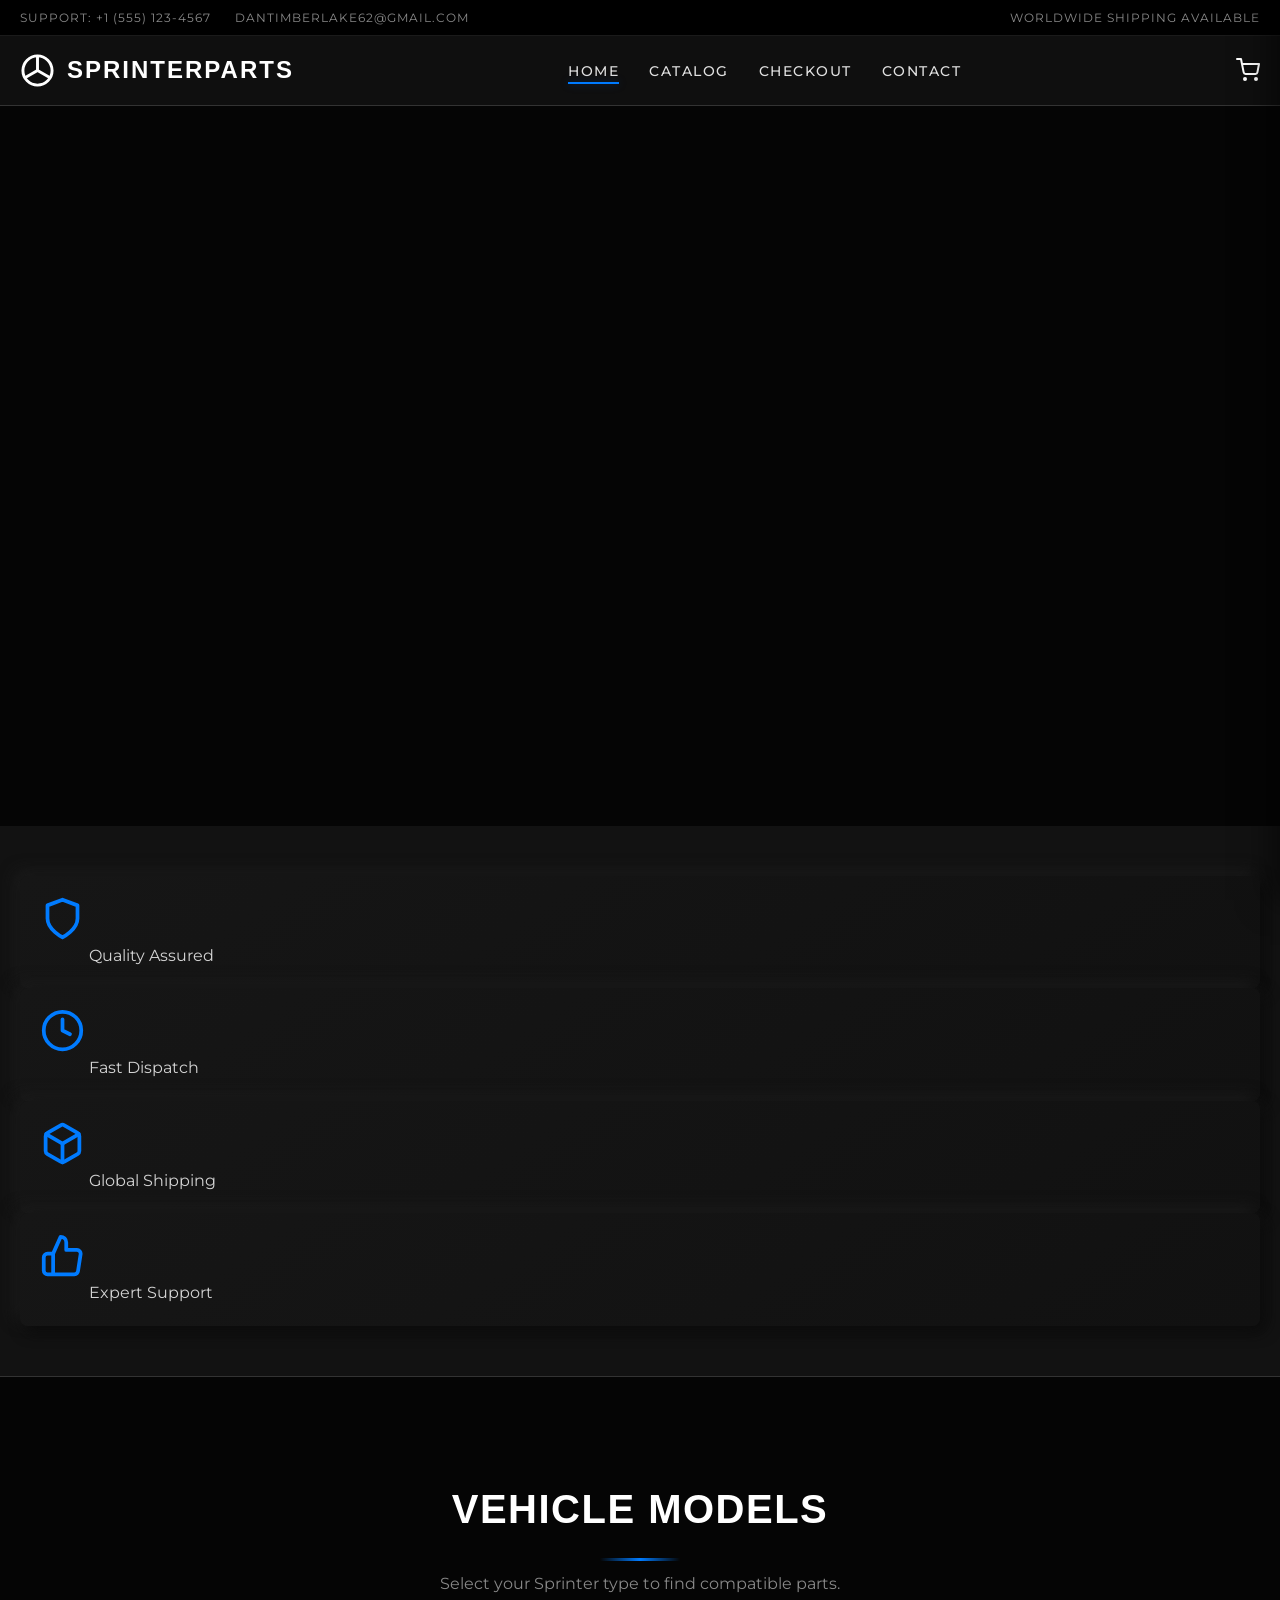
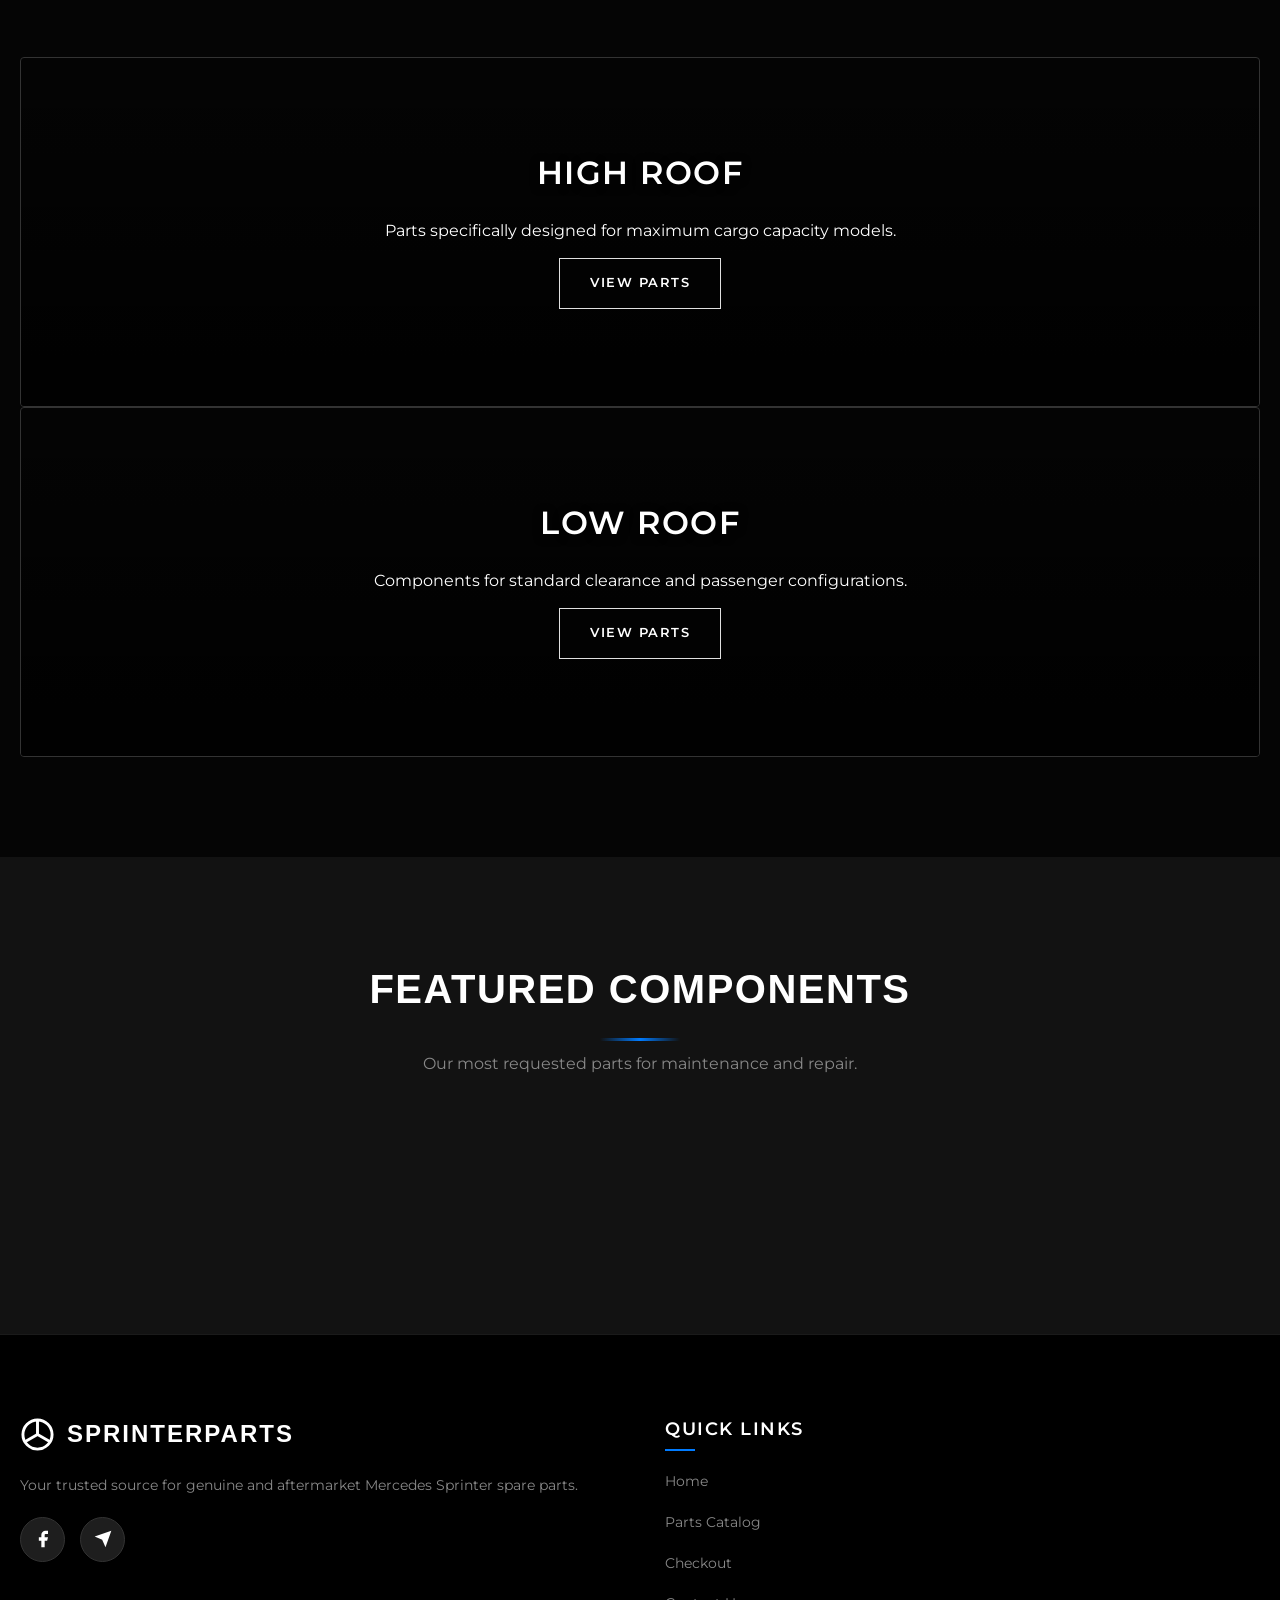
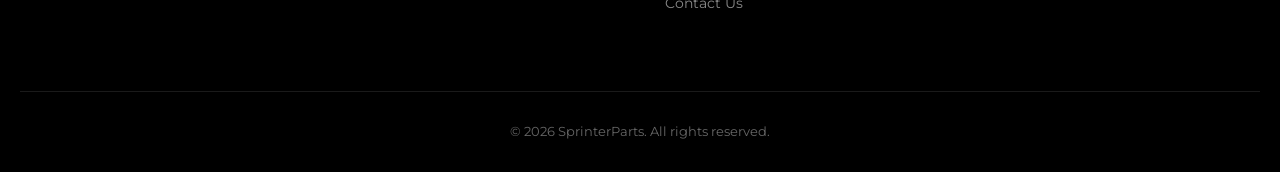
==== commit f56c8ccd: "fix: Update contact email address Updates the support and contact email address across multiple HTML" ====
--- a/index.html
+++ b/index.html
@@ -12,7 +12,7 @@
   <div class="top-bar">
     <div class="top-bar-info">
       <span>Support: +1 (555) 123-4567</span>
-      <span>durellnji23@gmail.com</span>
+      <span>dantimberlake62@gmail.com</span>
     </div>
     <div class="top-bar-shipping">Worldwide Shipping Available</div>
   </div>
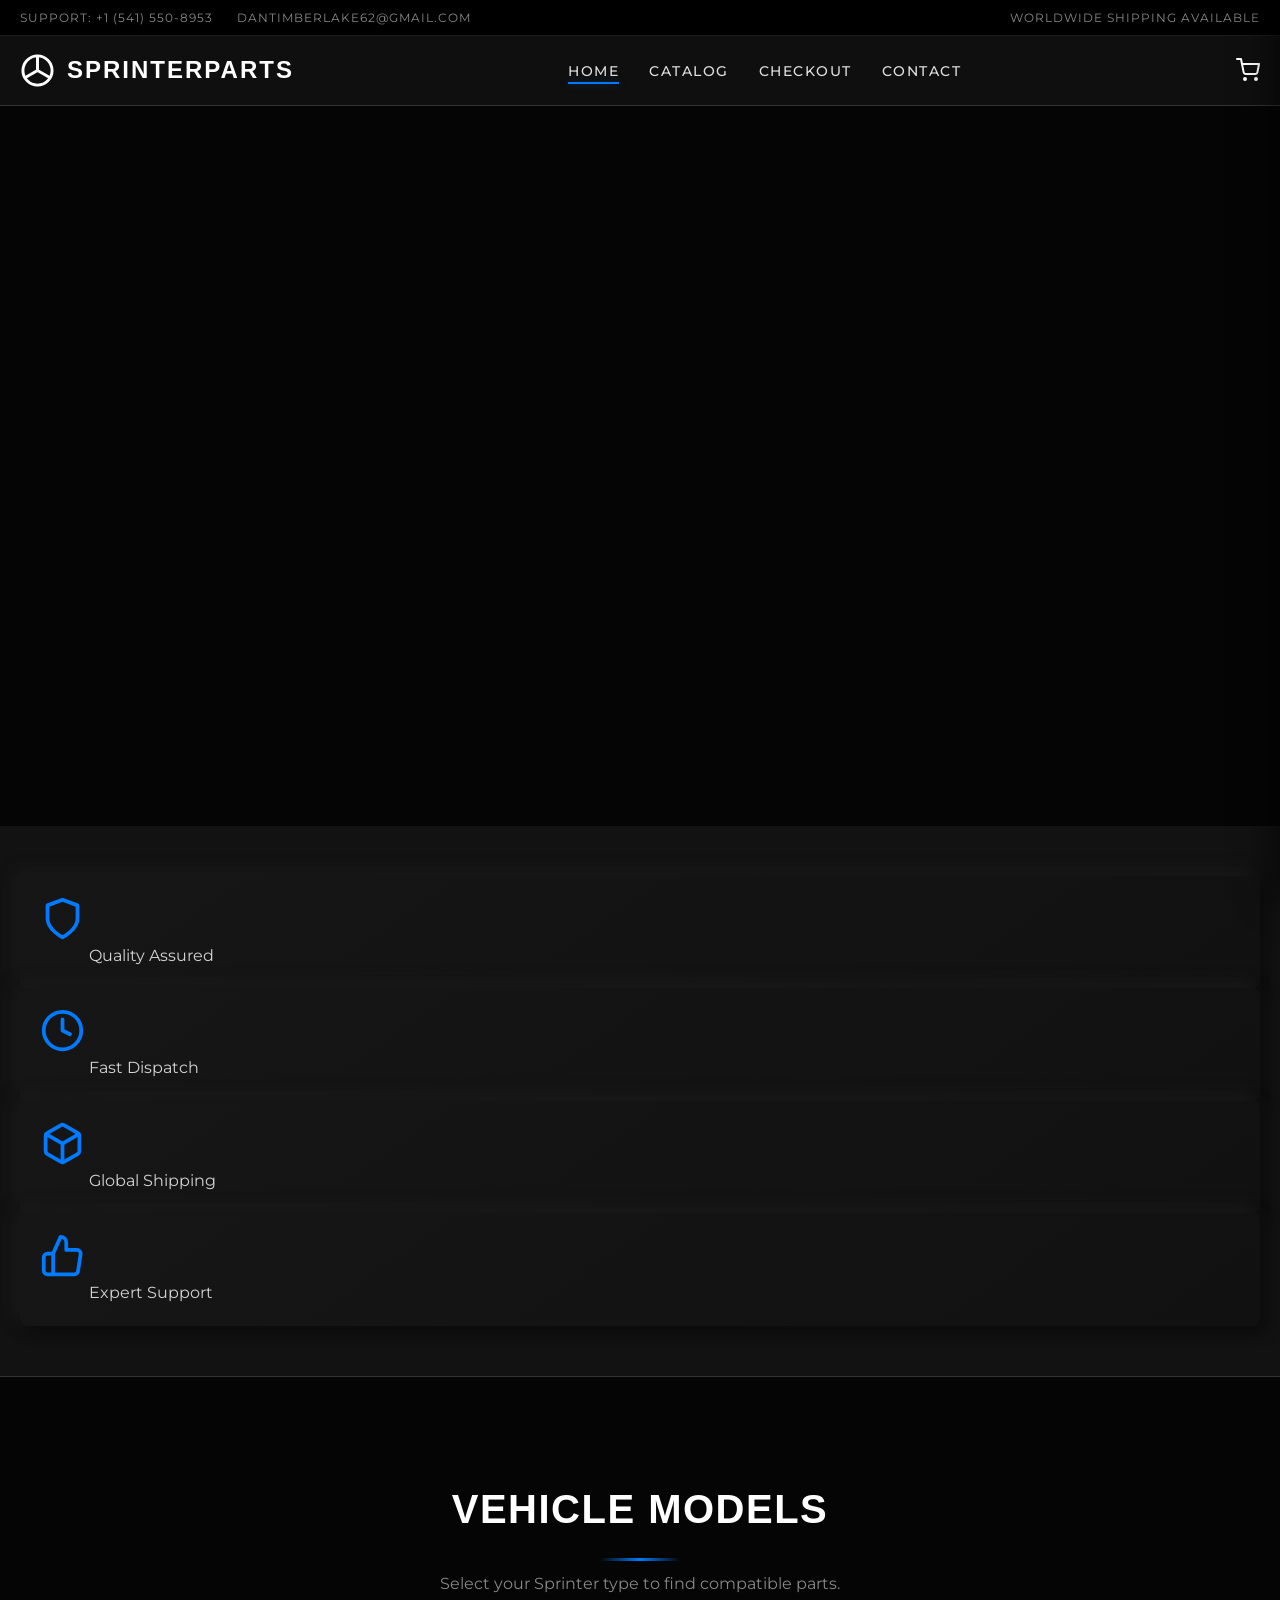
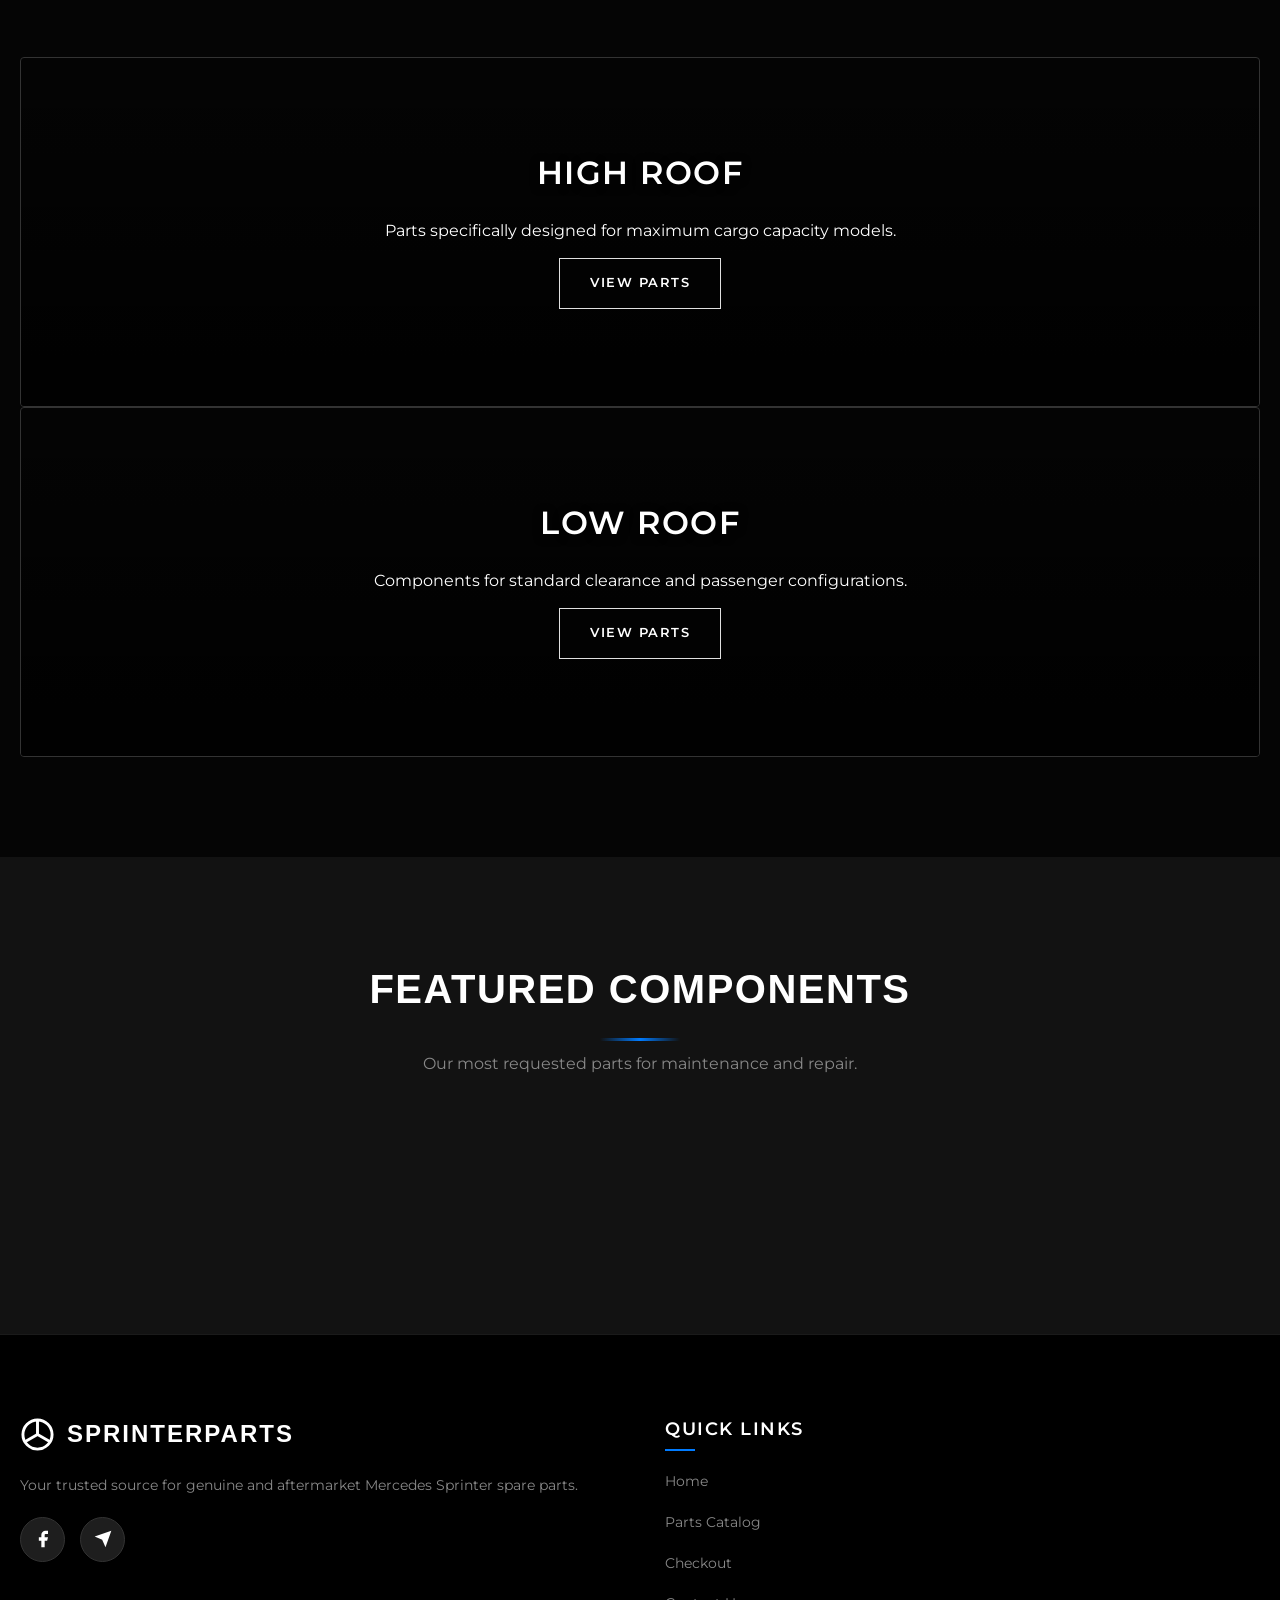
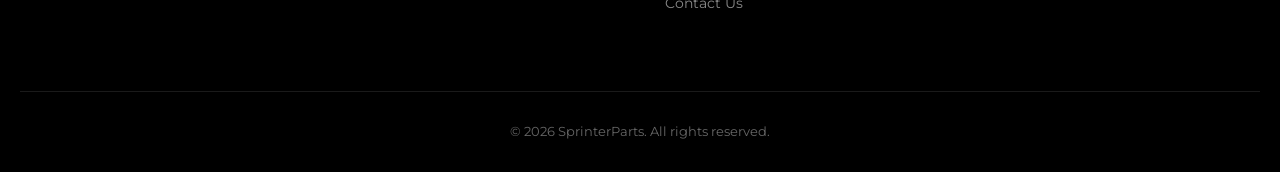
==== commit ad601714: "Update support phone number in index.html" ====
--- a/index.html
+++ b/index.html
@@ -11,7 +11,7 @@
   <!-- Top Bar -->
   <div class="top-bar">
     <div class="top-bar-info">
-      <span>Support: +1 (555) 123-4567</span>
+      <span>Support: +1 (541) 550-8953</span>
       <span>dantimberlake62@gmail.com</span>
     </div>
     <div class="top-bar-shipping">Worldwide Shipping Available</div>
